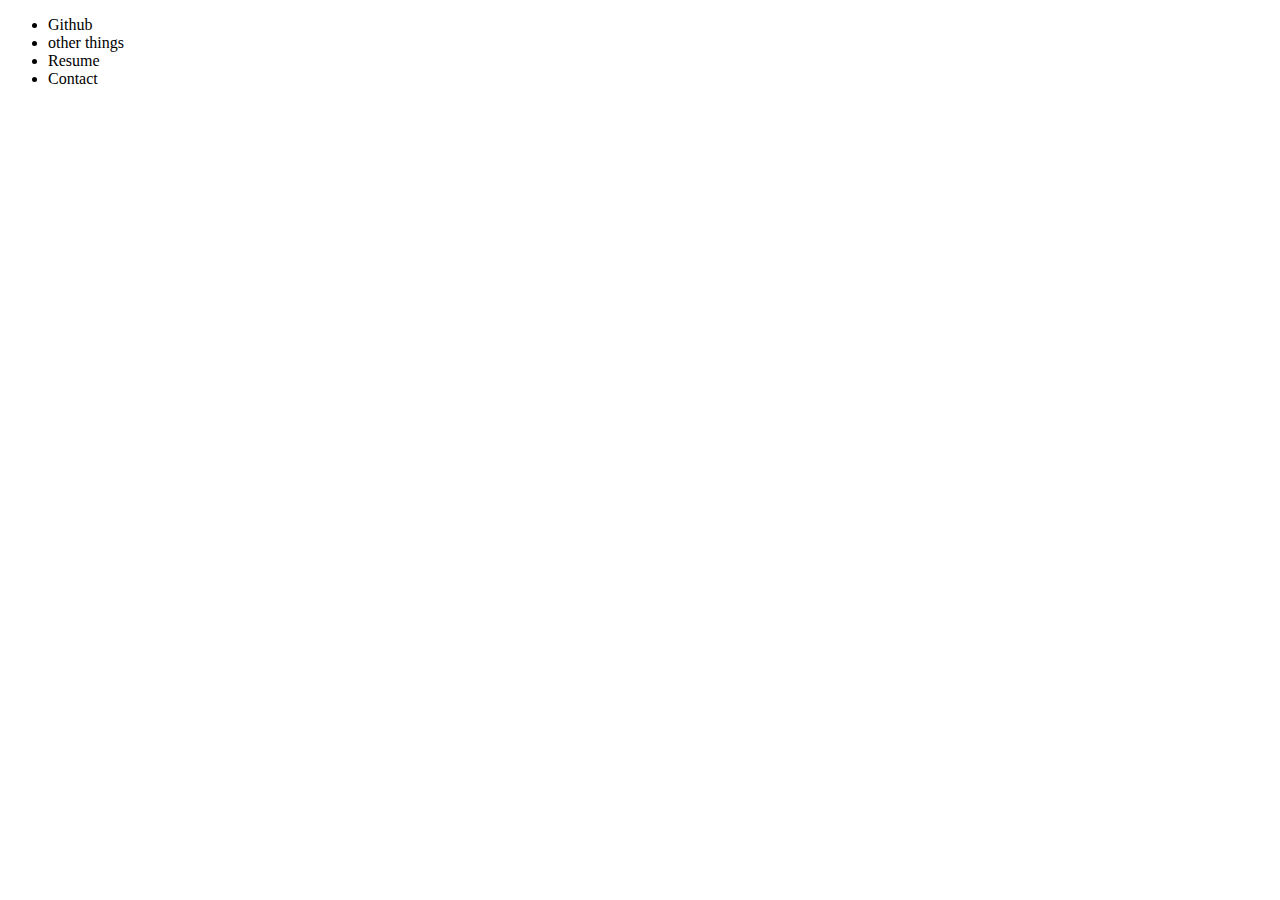
==== index.html @ 14d6d897 "initial skeleton and fontcalls" ====
<!DOCTYPE html>
<html lang="en">
<head>
    <meta charset="UTF-8">
    <meta name="viewport" content="width=device-width, initial-scale=1.0">
    <title>Portfolio</title>
</head>
<body>
    <aside>
        <!--collapse into logo-->
        <i class="ikkons"></i>
        <div class="ktoggle">
            <ul>
                <li>Github</li>
                <li>other things</li>
                <li>Resume</li>
                <li>Contact</li>
            </ul>
        </div>
    </aside>
    <main>
        <div class="hero"></div>
        <div class="scrollgrabs">
            <figure class="projects"></figure>
            <figure class="projects"></figure>
            <figure class="projects"></figure>
            <figure class="projects"></figure>
            <figure class="projects"></figure>
            <figure class="projects"></figure>          
        </div>
    </main>
    <footer>
        <!--set up some columns of info here. once there's some info to be had.-->
    </footer>
</body>
</html>
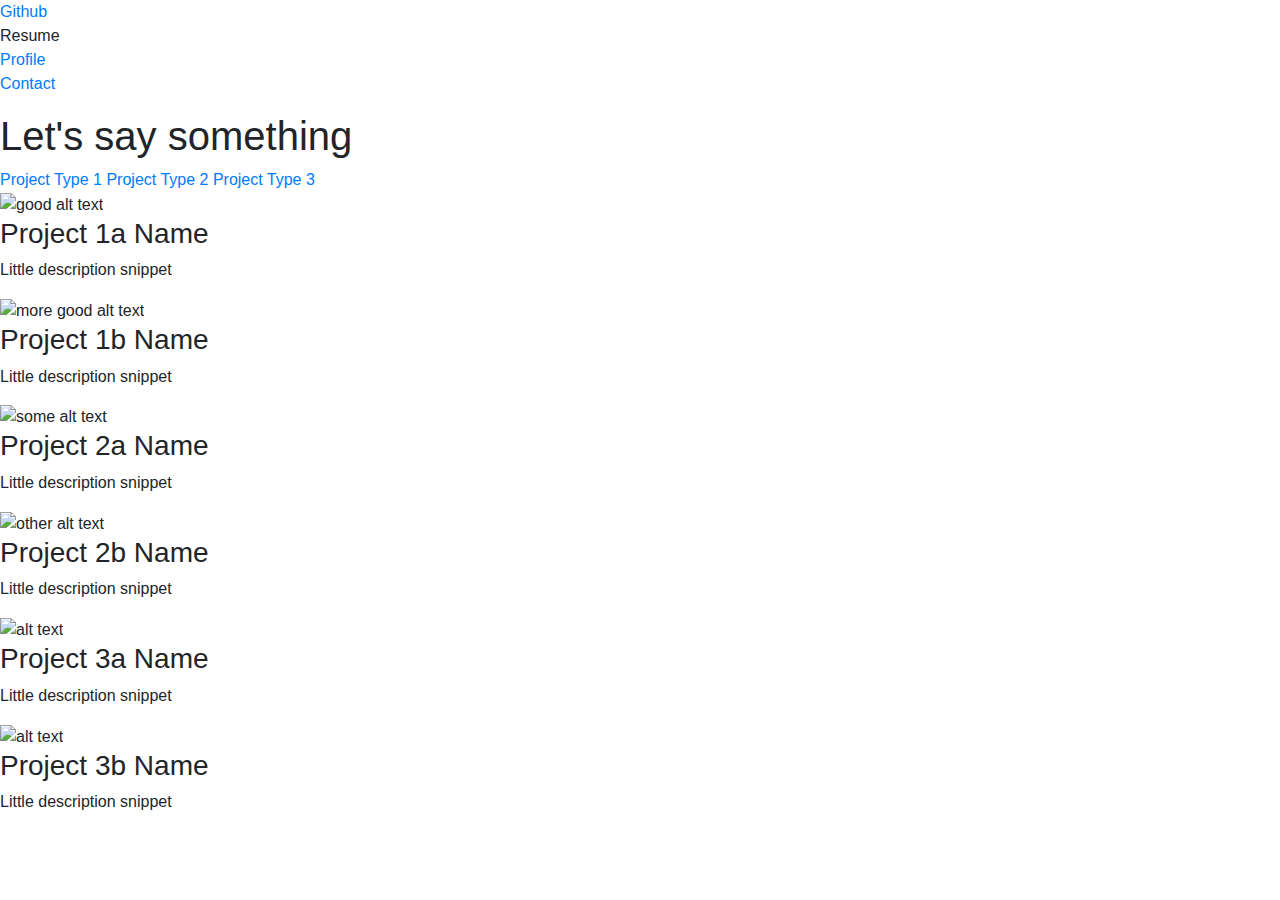
==== commit de03646c: "initial layout pre-bootstrap" ====
--- a/index.html
+++ b/index.html
@@ -1,36 +1,95 @@
 <!DOCTYPE html>
 <html lang="en">
 <head>
-    <meta charset="UTF-8">
-    <meta name="viewport" content="width=device-width, initial-scale=1.0">
-    <title>Portfolio</title>
+     <!--this is the bootstrap css file-->
+     <link rel="stylesheet" href="https://stackpath.bootstrapcdn.com/bootstrap/4.4.1/css/bootstrap.min.css" integrity="sha384-Vkoo8x4CGsO3+Hhxv8T/Q5PaXtkKtu6ug5TOeNV6gBiFeWPGFN9MuhOf23Q9Ifjh" crossorigin="anonymous">
+     <meta charset="UTF-8">
+     <!--this makes it responsive, don't skip it-->
+     <meta name="viewport" content="width=device-width, initial-scale=1.0" shrink-to-fit="no">
+     <link rel="stylesheet" type="text/css" href="./style.css">
+    <title>Portfolio, with Bootstrap</title>
 </head>
 <body>
     <aside>
         <!--collapse into logo-->
         <i class="ikkons"></i>
-        <div class="ktoggle">
+        <nav class="ktoggle">
             <ul>
-                <li>Github</li>
-                <li>other things</li>
-                <li>Resume</li>
-                <li>Contact</li>
+                <!--thought. Maybe make this icons that flip to text on hover state??-->
+                <li><a href="./github.html">Github</a></li>
+                <li<a href="./resume.html">Resume</a></li>
+                <li><a href="./profile.html">Profile</a></li>
+                <li><a href="./contact.html">Contact</a></li>
             </ul>
-        </div>
+        </nav>
     </aside>
     <main>
-        <div class="hero"></div>
+        <div class="hero">
+            <h1>Let's say something</h1>
+            <!--use a bg img and a border with collapse for the next-->
+            <nav class="projnavcol">
+                <a href="#proj1">Project Type 1</a>
+                <a href="#proj2">Project Type 2</a>
+                <a href="#proj3">Project Type 3</a>
+            </nav>
+        </div>
         <div class="scrollgrabs">
-            <figure class="projects"></figure>
-            <figure class="projects"></figure>
-            <figure class="projects"></figure>
-            <figure class="projects"></figure>
-            <figure class="projects"></figure>
-            <figure class="projects"></figure>          
+            <div id="proj1">
+                <figure class="projects">
+                    <img id="p1ai" src="#" alt="good alt text">
+                    <figcaption>
+                        <h3>Project 1a Name</h3>
+                        <p>Little description snippet</p>
+                    </figcaption>
+                </figure>
+                <figure class="projects">
+                    <img id="p1bi" src="#" alt="more good alt text">
+                    <figcaption>
+                        <h3>Project 1b Name</h3>
+                        <p>Little description snippet</p>
+                    </figcaption>
+                </figure>
+            </div>
+            <div id="proj2">
+                <figure class="projects">
+                    <img id="p2ai" src="#" alt="some alt text">
+                    <figcaption>
+                        <h3>Project 2a Name</h3>
+                        <p>Little description snippet</p>
+                    </figcaption>
+                </figure>
+                <figure class="projects">
+                    <img id="p2bi" src="#" alt="other alt text">
+                    <figcaption>
+                        <h3>Project 2b Name</h3>
+                        <p>Little description snippet</p>
+                    </figcaption>
+                </figure>
+            </div>
+            <div id="proj3">
+                <figure class="projects">
+                    <img id="p3ai" src="#" alt="alt text">
+                    <figcaption>
+                        <h3>Project 3a Name</h3>
+                        <p>Little description snippet</p>
+                    </figcaption>
+                </figure>
+                <figure class="projects">
+                    <img id="p3bi" src="#" alt="alt text">
+                    <figcaption>
+                        <h3>Project 3b Name</h3>
+                        <p>Little description snippet</p>
+                    </figcaption>
+                </figure>          
+            </div>
         </div>
     </main>
     <footer>
         <!--set up some columns of info here. once there's some info to be had.-->
     </footer>
+     <!--bootstrap java, push it to bottom//the ORDER is important,don't change it-->
+     <script src="https://code.jquery.com/jquery-3.4.1.slim.min.js" integrity="sha384-J6qa4849blE2+poT4WnyKhv5vZF5SrPo0iEjwBvKU7imGFAV0wwj1yYfoRSJoZ+n" crossorigin="anonymous"></script>
+     <script src="https://cdn.jsdelivr.net/npm/popper.js@1.16.0/dist/umd/popper.min.js" integrity="sha384-Q6E9RHvbIyZFJoft+2mJbHaEWldlvI9IOYy5n3zV9zzTtmI3UksdQRVvoxMfooAo" crossorigin="anonymous"></script>
+     <script src="https://stackpath.bootstrapcdn.com/bootstrap/4.4.1/js/bootstrap.min.js" integrity="sha384-wfSDF2E50Y2D1uUdj0O3uMBJnjuUD4Ih7YwaYd1iqfktj0Uod8GCExl3Og8ifwB6" crossorigin="anonymous"></script>
 </body>
 </html>--- a/style.css
+++ b/style.css
@@ -0,0 +1,105 @@
+@font-face {
+    font-family: 'Cardo';
+    font-style: italic;
+    font-weight: 400;
+    src: local('Cardo Italic'), local('Cardo-Italic'), url(https://fonts.gstatic.com/s/cardo/v11/wlpxgwjKBV1pqhv97IMx3A.woff2) format('woff2');
+    unicode-range: U+0000-00FF, U+0131, U+0152-0153, U+02BB-02BC, U+02C6, U+02DA, U+02DC, U+2000-206F, U+2074, U+20AC, U+2122, U+2191, U+2193, U+2212, U+2215, U+FEFF, U+FFFD;
+}
+@font-face {
+    font-family: 'Cardo';
+    font-style: normal;
+    font-weight: 400;
+    src: local('Cardo'), local('Cardo-Regular'), url(https://fonts.gstatic.com/s/cardo/v11/wlp_gwjKBV1pqhv43IE.woff2) format('woff2');
+    unicode-range: U+0000-00FF, U+0131, U+0152-0153, U+02BB-02BC, U+02C6, U+02DA, U+02DC, U+2000-206F, U+2074, U+20AC, U+2122, U+2191, U+2193, U+2212, U+2215, U+FEFF, U+FFFD;
+}
+@font-face {
+    font-family: 'Cardo';
+    font-style: normal;
+    font-weight: 700;
+    src: local('Cardo Bold'), local('Cardo-Bold'), url(https://fonts.gstatic.com/s/cardo/v11/wlpygwjKBV1pqhND-ZQW-WM.woff2) format('woff2');
+    unicode-range: U+0000-00FF, U+0131, U+0152-0153, U+02BB-02BC, U+02C6, U+02DA, U+02DC, U+2000-206F, U+2074, U+20AC, U+2122, U+2191, U+2193, U+2212, U+2215, U+FEFF, U+FFFD;
+}
+@font-face {
+    font-family: 'Josefin Sans';
+    font-style: italic;
+    font-weight: 100;
+    src: local('Josefin Sans Thin Italic'), local('JosefinSans-ThinItalic'), url(https://fonts.gstatic.com/s/josefinsans/v14/Qw3GZQNVED7rKGKxtqIqX5EUCEQZbHoEjw.woff2) format('woff2');
+    unicode-range: U+0000-00FF, U+0131, U+0152-0153, U+02BB-02BC, U+02C6, U+02DA, U+02DC, U+2000-206F, U+2074, U+20AC, U+2122, U+2191, U+2193, U+2212, U+2215, U+FEFF, U+FFFD;
+}
+@font-face {
+    font-family: 'Josefin Sans';
+    font-style: italic;
+    font-weight: 300;
+    src: local('Josefin Sans Light Italic'), local('JosefinSans-LightItalic'), url(https://fonts.gstatic.com/s/josefinsans/v14/Qw3HZQNVED7rKGKxtqIqX5EUCETRfm0jqp4.woff2) format('woff2');
+    unicode-range: U+0000-00FF, U+0131, U+0152-0153, U+02BB-02BC, U+02C6, U+02DA, U+02DC, U+2000-206F, U+2074, U+20AC, U+2122, U+2191, U+2193, U+2212, U+2215, U+FEFF, U+FFFD;
+}
+/* latin */
+@font-face {
+    font-family: 'Josefin Sans';
+    font-style: italic;
+    font-weight: 400;
+    src: local('Josefin Sans Italic'), local('JosefinSans-Italic'), url(https://fonts.gstatic.com/s/josefinsans/v14/Qw3EZQNVED7rKGKxtqIqX5EUCEx6XHg.woff2) format('woff2');
+    unicode-range: U+0000-00FF, U+0131, U+0152-0153, U+02BB-02BC, U+02C6, U+02DA, U+02DC, U+2000-206F, U+2074, U+20AC, U+2122, U+2191, U+2193, U+2212, U+2215, U+FEFF, U+FFFD;
+}
+@font-face {
+  font-family: 'Josefin Sans';
+  font-style: italic;
+  font-weight: 600;
+  src: local('Josefin Sans SemiBold Italic'), local('JosefinSans-SemiBoldItalic'), url(https://fonts.gstatic.com/s/josefinsans/v14/Qw3HZQNVED7rKGKxtqIqX5EUCESleG0jqp4.woff2) format('woff2');
+  unicode-range: U+0000-00FF, U+0131, U+0152-0153, U+02BB-02BC, U+02C6, U+02DA, U+02DC, U+2000-206F, U+2074, U+20AC, U+2122, U+2191, U+2193, U+2212, U+2215, U+FEFF, U+FFFD;
+}
+@font-face {
+    font-family: 'Josefin Sans';
+    font-style: italic;
+    font-weight: 700;
+    src: local('Josefin Sans Bold Italic'), local('JosefinSans-BoldItalic'), url(https://fonts.gstatic.com/s/josefinsans/v14/Qw3HZQNVED7rKGKxtqIqX5EUCETBeW0jqp4.woff2) format('woff2');
+    unicode-range: U+0000-00FF, U+0131, U+0152-0153, U+02BB-02BC, U+02C6, U+02DA, U+02DC, U+2000-206F, U+2074, U+20AC, U+2122, U+2191, U+2193, U+2212, U+2215, U+FEFF, U+FFFD;
+}
+@font-face {
+    font-family: 'Josefin Sans';
+    font-style: normal;
+    font-weight: 100;
+    src: local('Josefin Sans Thin'), local('JosefinSans-Thin'), url(https://fonts.gstatic.com/s/josefinsans/v14/Qw3EZQNVED7rKGKxtqIqX5Ecbkx6XHg.woff2) format('woff2');
+    unicode-range: U+0000-00FF, U+0131, U+0152-0153, U+02BB-02BC, U+02C6, U+02DA, U+02DC, U+2000-206F, U+2074, U+20AC, U+2122, U+2191, U+2193, U+2212, U+2215, U+FEFF, U+FFFD;
+}
+@font-face {
+    font-family: 'Josefin Sans';
+    font-style: normal;
+    font-weight: 300;
+    src: local('Josefin Sans Light'), local('JosefinSans-Light'), url(https://fonts.gstatic.com/s/josefinsans/v14/Qw3FZQNVED7rKGKxtqIqX5Ecpl5te10h.woff2) format('woff2');
+    unicode-range: U+0000-00FF, U+0131, U+0152-0153, U+02BB-02BC, U+02C6, U+02DA, U+02DC, U+2000-206F, U+2074, U+20AC, U+2122, U+2191, U+2193, U+2212, U+2215, U+FEFF, U+FFFD;
+}
+@font-face {
+    font-family: 'Josefin Sans';
+    font-style: normal;
+    font-weight: 400;
+    src: local('Josefin Sans Regular'), local('JosefinSans-Regular'), url(https://fonts.gstatic.com/s/josefinsans/v14/Qw3aZQNVED7rKGKxtqIqX5EUDXx4.woff2) format('woff2');
+    unicode-range: U+0000-00FF, U+0131, U+0152-0153, U+02BB-02BC, U+02C6, U+02DA, U+02DC, U+2000-206F, U+2074, U+20AC, U+2122, U+2191, U+2193, U+2212, U+2215, U+FEFF, U+FFFD;
+}
+@font-face {
+    font-family: 'Josefin Sans';
+    font-style: normal;
+    font-weight: 600;
+    src: local('Josefin Sans SemiBold'), local('JosefinSans-SemiBold'), url(https://fonts.gstatic.com/s/josefinsans/v14/Qw3FZQNVED7rKGKxtqIqX5Ec0lhte10h.woff2) format('woff2');
+    unicode-range: U+0000-00FF, U+0131, U+0152-0153, U+02BB-02BC, U+02C6, U+02DA, U+02DC, U+2000-206F, U+2074, U+20AC, U+2122, U+2191, U+2193, U+2212, U+2215, U+FEFF, U+FFFD;
+}
+@font-face {
+    font-family: 'Josefin Sans';
+    font-style: normal;
+    font-weight: 700;
+    src: local('Josefin Sans Bold'), local('JosefinSans-Bold'), url(https://fonts.gstatic.com/s/josefinsans/v14/Qw3FZQNVED7rKGKxtqIqX5Ectllte10h.woff2) format('woff2');
+    unicode-range: U+0000-00FF, U+0131, U+0152-0153, U+02BB-02BC, U+02C6, U+02DA, U+02DC, U+2000-206F, U+2074, U+20AC, U+2122, U+2191, U+2193, U+2212, U+2215, U+FEFF, U+FFFD;
+}
+@font-face {
+    font-family: 'Yeseva One';
+    font-style: normal;
+    font-weight: 400;
+    src: local('Yeseva One Regular'), local('YesevaOne-Regular'), url(https://fonts.gstatic.com/s/yesevaone/v14/OpNJno4ck8vc-xYpwWWxli1VWw.woff2) format('woff2');
+    unicode-range: U+0000-00FF, U+0131, U+0152-0153, U+02BB-02BC, U+02C6, U+02DA, U+02DC, U+2000-206F, U+2074, U+20AC, U+2122, U+2191, U+2193, U+2212, U+2215, U+FEFF, U+FFFD;
+}
+/*start reset*/
+* {
+    padding: 0px;
+    margin: 0px;
+}
+/*end reset*/
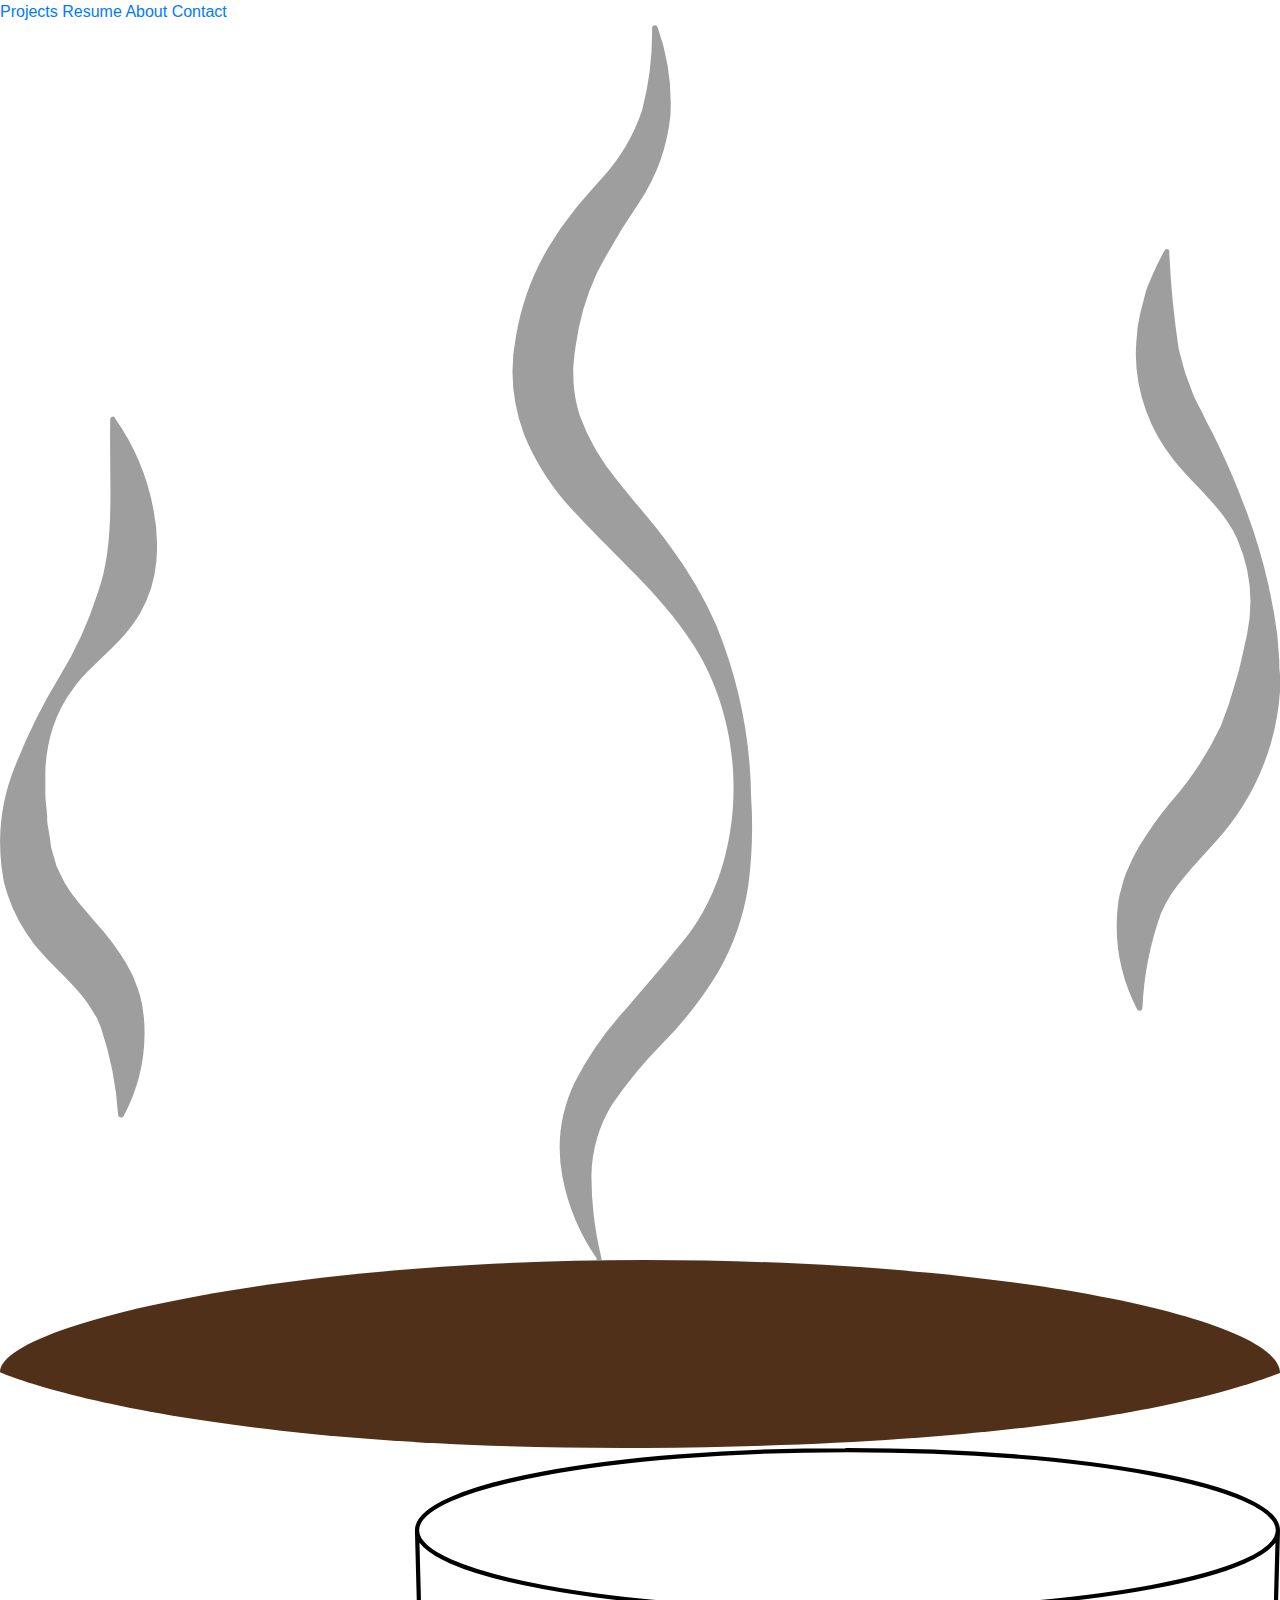
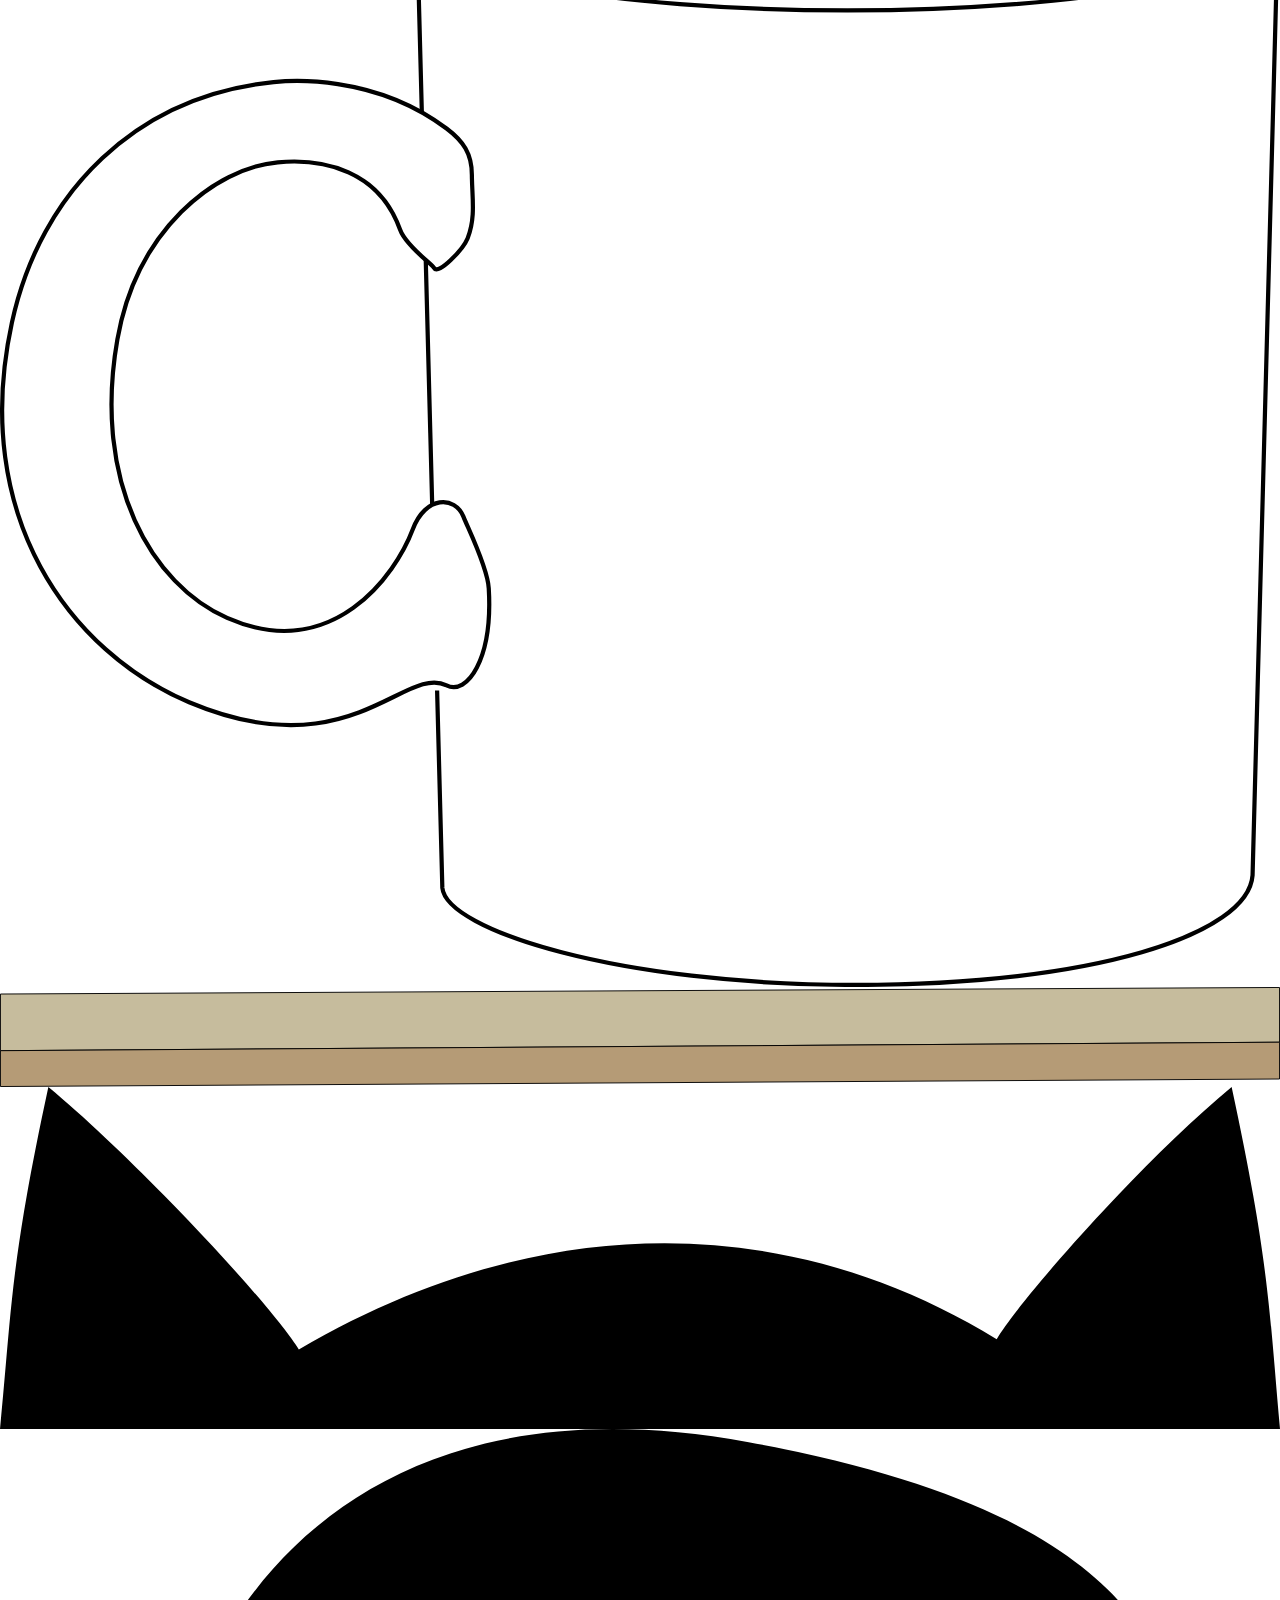
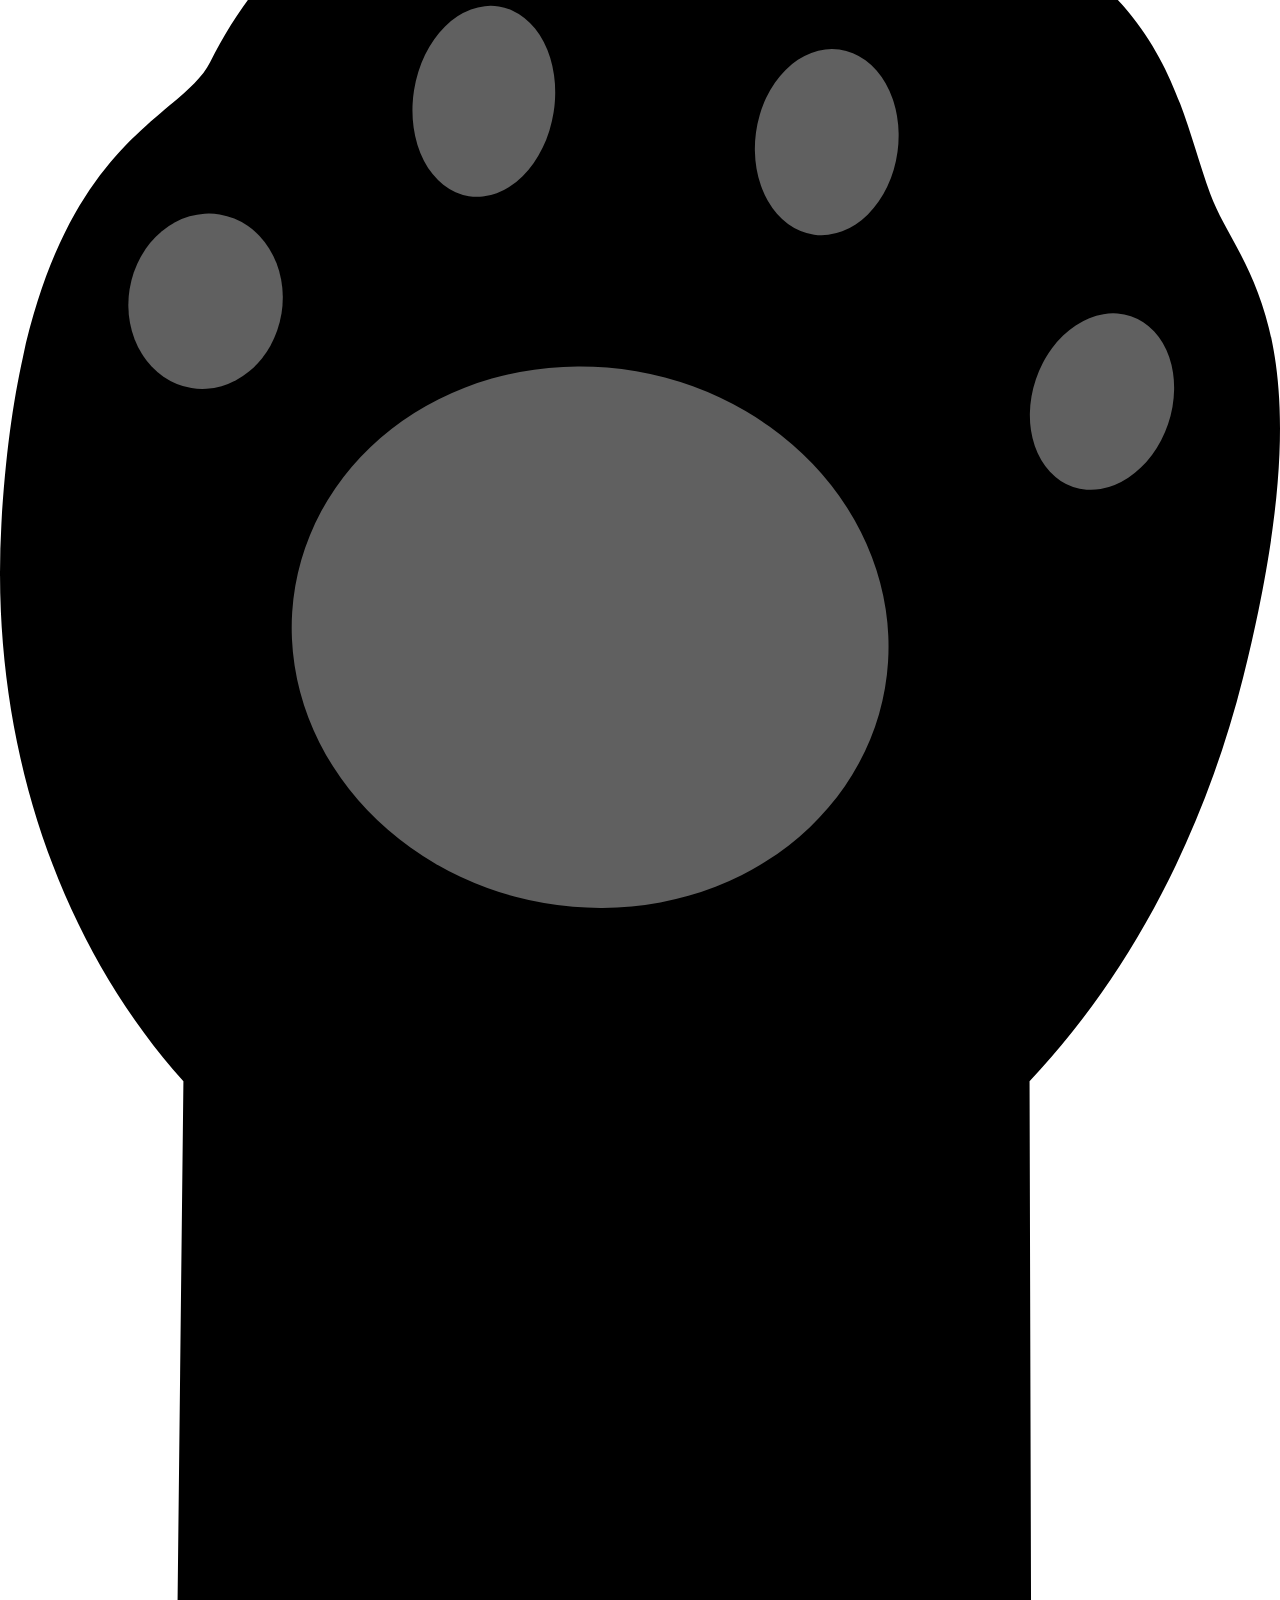
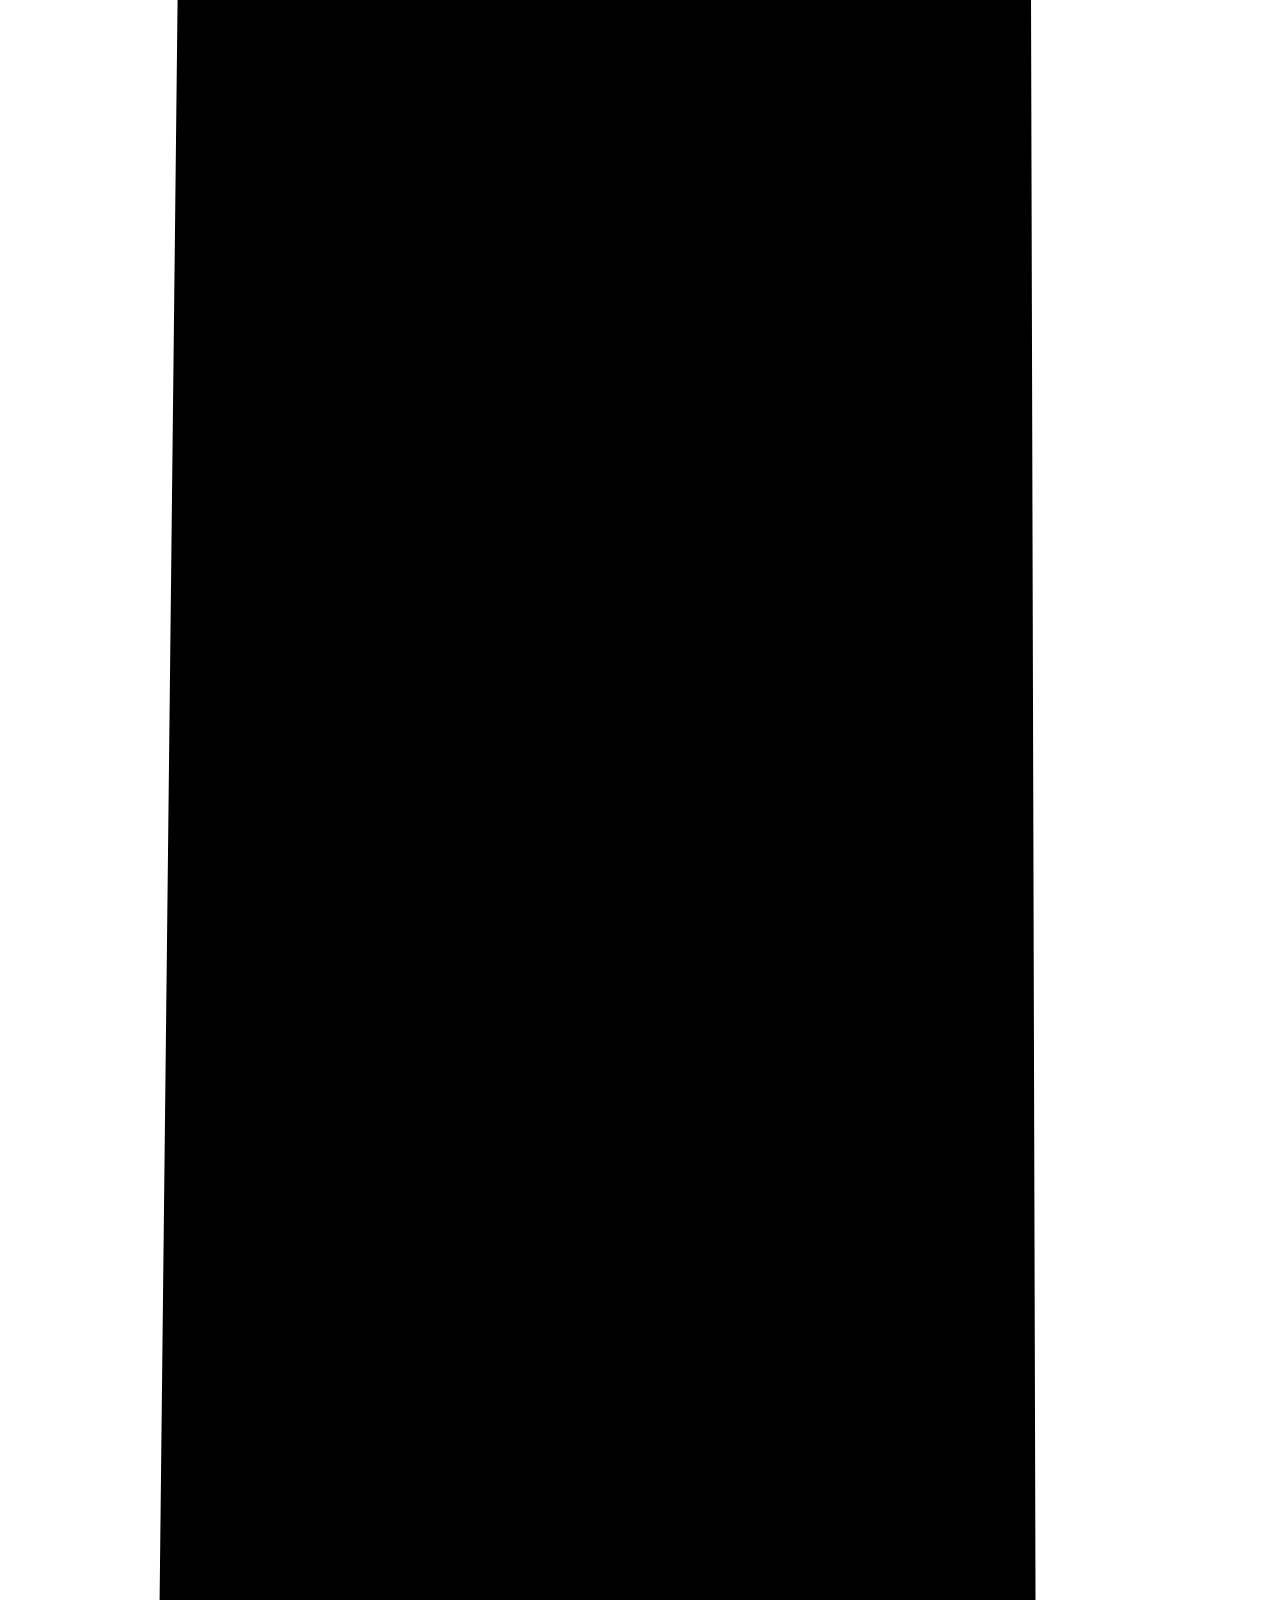
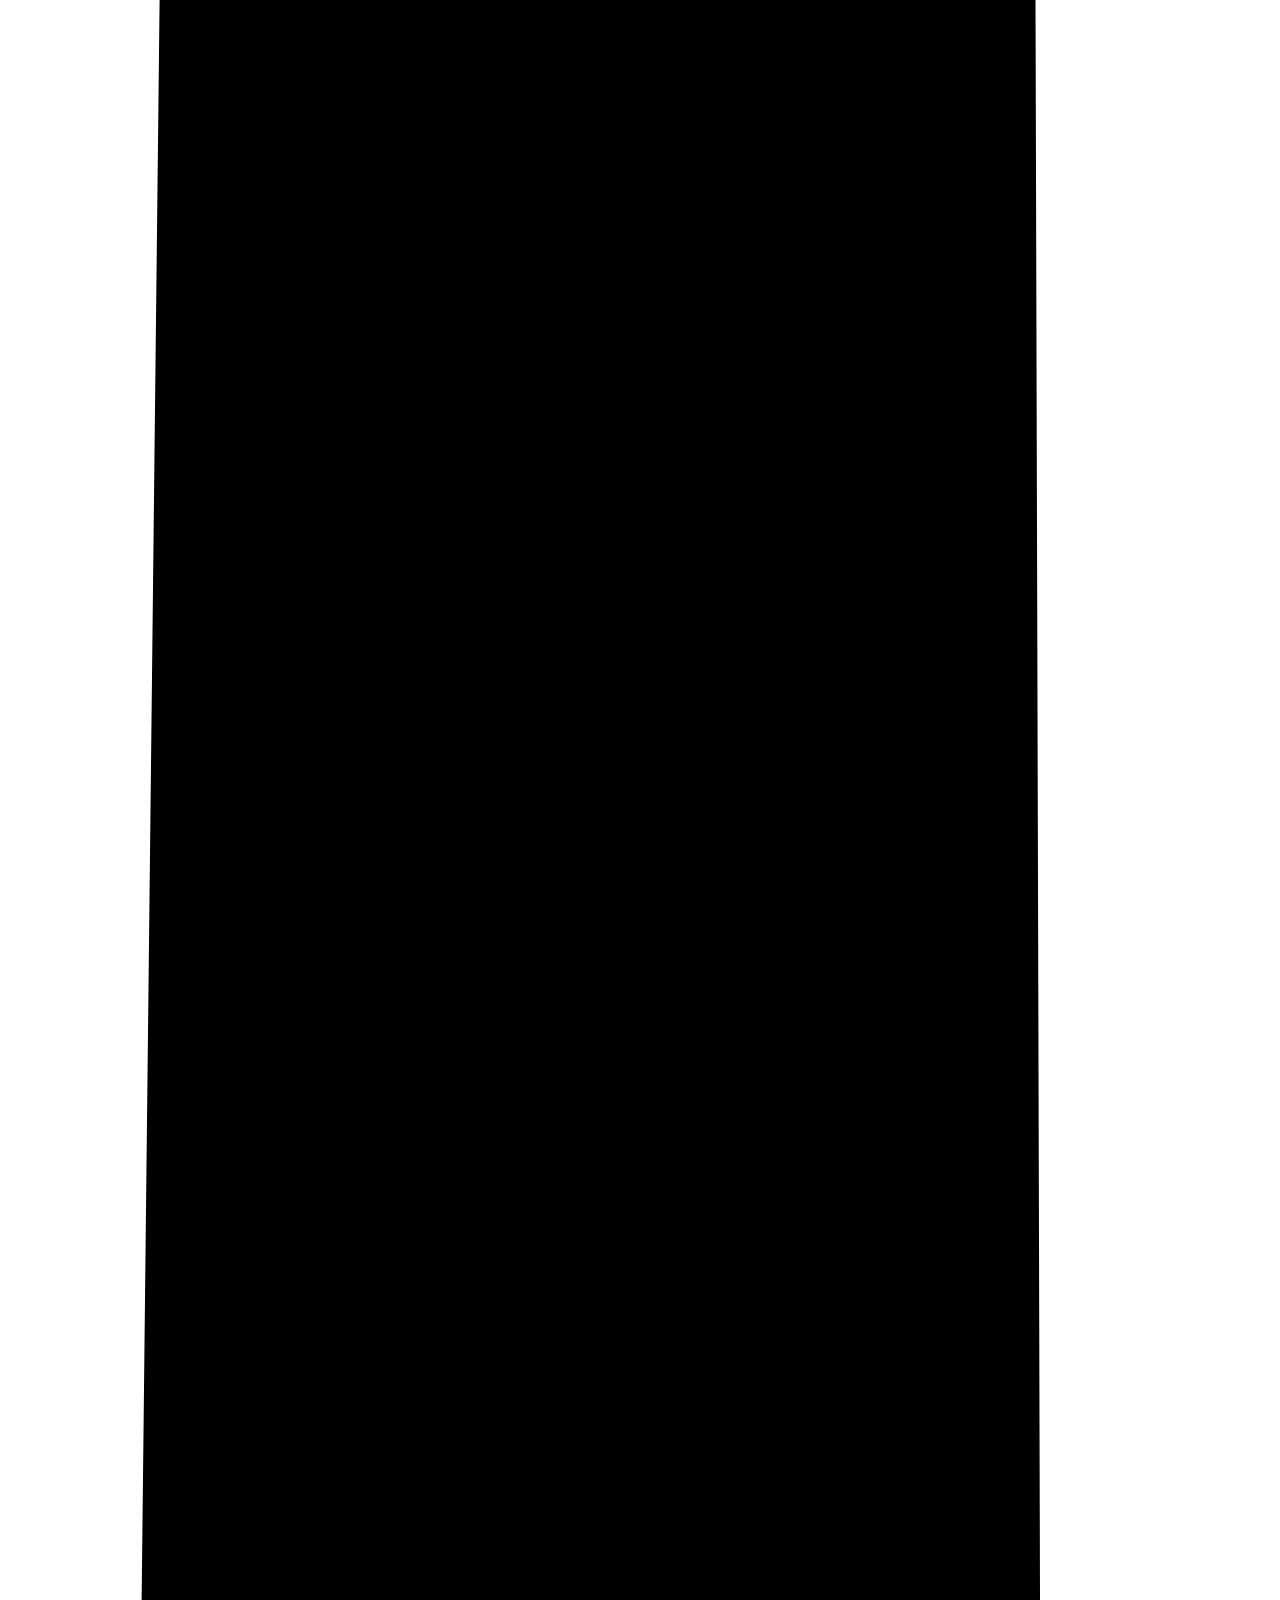
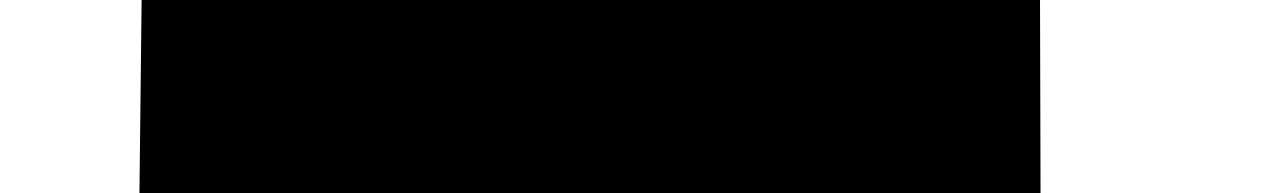
==== commit b8b5039d: "animated version initial file structure" ====
--- a/index.html
+++ b/index.html
@@ -6,87 +6,47 @@
      <meta charset="UTF-8">
      <!--this makes it responsive, don't skip it-->
      <meta name="viewport" content="width=device-width, initial-scale=1.0" shrink-to-fit="no">
-     <link rel="stylesheet" type="text/css" href="./style.css">
-    <title>Portfolio, with Bootstrap</title>
+     <link rel="stylesheet" type="text/css" href="./indexStyle.css">
+     <script src="./indexScript.js" defer></script>
+    <title>krog Portfolio</title>
 </head>
 <body>
-    <aside>
-        <!--collapse into logo-->
-        <i class="ikkons"></i>
-        <nav class="ktoggle">
-            <ul>
-                <!--thought. Maybe make this icons that flip to text on hover state??-->
-                <li><a href="./github.html">Github</a></li>
-                <li<a href="./resume.html">Resume</a></li>
-                <li><a href="./profile.html">Profile</a></li>
-                <li><a href="./contact.html">Contact</a></li>
-            </ul>
-        </nav>
-    </aside>
+    <nav id="ghostNav">
+        <a href="./projects.html">Projects</a>
+        <a href="./resume.html">Resume</a><!--get an accent aigu-->
+        <a href="./about.html">About</a>
+        <a href="./contact.html">Contact</a>
+    </nav>
     <main>
-        <div class="hero">
-            <h1>Let's say something</h1>
-            <!--use a bg img and a border with collapse for the next-->
-            <nav class="projnavcol">
-                <a href="#proj1">Project Type 1</a>
-                <a href="#proj2">Project Type 2</a>
-                <a href="#proj3">Project Type 3</a>
-            </nav>
+        <!--may not need these divs; testing out a new animation software-->
+        <div id="steam">
+            <img id="steamPic" src="./indexart/steam.svg" alt="steam waves">
         </div>
-        <div class="scrollgrabs">
-            <div id="proj1">
-                <figure class="projects">
-                    <img id="p1ai" src="#" alt="good alt text">
-                    <figcaption>
-                        <h3>Project 1a Name</h3>
-                        <p>Little description snippet</p>
-                    </figcaption>
-                </figure>
-                <figure class="projects">
-                    <img id="p1bi" src="#" alt="more good alt text">
-                    <figcaption>
-                        <h3>Project 1b Name</h3>
-                        <p>Little description snippet</p>
-                    </figcaption>
-                </figure>
-            </div>
-            <div id="proj2">
-                <figure class="projects">
-                    <img id="p2ai" src="#" alt="some alt text">
-                    <figcaption>
-                        <h3>Project 2a Name</h3>
-                        <p>Little description snippet</p>
-                    </figcaption>
-                </figure>
-                <figure class="projects">
-                    <img id="p2bi" src="#" alt="other alt text">
-                    <figcaption>
-                        <h3>Project 2b Name</h3>
-                        <p>Little description snippet</p>
-                    </figcaption>
-                </figure>
-            </div>
-            <div id="proj3">
-                <figure class="projects">
-                    <img id="p3ai" src="#" alt="alt text">
-                    <figcaption>
-                        <h3>Project 3a Name</h3>
-                        <p>Little description snippet</p>
-                    </figcaption>
-                </figure>
-                <figure class="projects">
-                    <img id="p3bi" src="#" alt="alt text">
-                    <figcaption>
-                        <h3>Project 3b Name</h3>
-                        <p>Little description snippet</p>
-                    </figcaption>
-                </figure>          
-            </div>
+        <div id="coffee">
+            <img id="coffeePic" src="./indexart/coffee.svg" alt="coffee">
+        </div>
+        <div id="mug">
+            <img id="mugPic" src="./indexart/mug.svg" alt="white mug">
+        </div>
+        <div id="mugUp">
+
+        </div>
+        <div id="mugOver">
+
+        </div>
+        <div id="coffeeSpill">
+
+        </div>
+        <div id="table">
+            <img id="tablePic" src="./indexart/tabletop.svg" alt="light brown tabletop">
+        </div>
+        <div id="catEars">
+            <img id="catEarsPic" src="./indexart/cathead.svg" alt="black cat ears">
+        </div>
+        <div id="catPaw">
+            <img id="catPawPic" src="./indexart/catpaw.svg" alt="black cat paw">
         </div>
     </main>
-    <footer>
-        <!--set up some columns of info here. once there's some info to be had.-->
-    </footer>
      <!--bootstrap java, push it to bottom//the ORDER is important,don't change it-->
      <script src="https://code.jquery.com/jquery-3.4.1.slim.min.js" integrity="sha384-J6qa4849blE2+poT4WnyKhv5vZF5SrPo0iEjwBvKU7imGFAV0wwj1yYfoRSJoZ+n" crossorigin="anonymous"></script>
      <script src="https://cdn.jsdelivr.net/npm/popper.js@1.16.0/dist/umd/popper.min.js" integrity="sha384-Q6E9RHvbIyZFJoft+2mJbHaEWldlvI9IOYy5n3zV9zzTtmI3UksdQRVvoxMfooAo" crossorigin="anonymous"></script>
--- a/indexStyle.css
+++ b/indexStyle.css
@@ -0,0 +1,105 @@
+@font-face {
+    font-family: 'Cardo';
+    font-style: italic;
+    font-weight: 400;
+    src: local('Cardo Italic'), local('Cardo-Italic'), url(https://fonts.gstatic.com/s/cardo/v11/wlpxgwjKBV1pqhv97IMx3A.woff2) format('woff2');
+    unicode-range: U+0000-00FF, U+0131, U+0152-0153, U+02BB-02BC, U+02C6, U+02DA, U+02DC, U+2000-206F, U+2074, U+20AC, U+2122, U+2191, U+2193, U+2212, U+2215, U+FEFF, U+FFFD;
+}
+@font-face {
+    font-family: 'Cardo';
+    font-style: normal;
+    font-weight: 400;
+    src: local('Cardo'), local('Cardo-Regular'), url(https://fonts.gstatic.com/s/cardo/v11/wlp_gwjKBV1pqhv43IE.woff2) format('woff2');
+    unicode-range: U+0000-00FF, U+0131, U+0152-0153, U+02BB-02BC, U+02C6, U+02DA, U+02DC, U+2000-206F, U+2074, U+20AC, U+2122, U+2191, U+2193, U+2212, U+2215, U+FEFF, U+FFFD;
+}
+@font-face {
+    font-family: 'Cardo';
+    font-style: normal;
+    font-weight: 700;
+    src: local('Cardo Bold'), local('Cardo-Bold'), url(https://fonts.gstatic.com/s/cardo/v11/wlpygwjKBV1pqhND-ZQW-WM.woff2) format('woff2');
+    unicode-range: U+0000-00FF, U+0131, U+0152-0153, U+02BB-02BC, U+02C6, U+02DA, U+02DC, U+2000-206F, U+2074, U+20AC, U+2122, U+2191, U+2193, U+2212, U+2215, U+FEFF, U+FFFD;
+}
+@font-face {
+    font-family: 'Josefin Sans';
+    font-style: italic;
+    font-weight: 100;
+    src: local('Josefin Sans Thin Italic'), local('JosefinSans-ThinItalic'), url(https://fonts.gstatic.com/s/josefinsans/v14/Qw3GZQNVED7rKGKxtqIqX5EUCEQZbHoEjw.woff2) format('woff2');
+    unicode-range: U+0000-00FF, U+0131, U+0152-0153, U+02BB-02BC, U+02C6, U+02DA, U+02DC, U+2000-206F, U+2074, U+20AC, U+2122, U+2191, U+2193, U+2212, U+2215, U+FEFF, U+FFFD;
+}
+@font-face {
+    font-family: 'Josefin Sans';
+    font-style: italic;
+    font-weight: 300;
+    src: local('Josefin Sans Light Italic'), local('JosefinSans-LightItalic'), url(https://fonts.gstatic.com/s/josefinsans/v14/Qw3HZQNVED7rKGKxtqIqX5EUCETRfm0jqp4.woff2) format('woff2');
+    unicode-range: U+0000-00FF, U+0131, U+0152-0153, U+02BB-02BC, U+02C6, U+02DA, U+02DC, U+2000-206F, U+2074, U+20AC, U+2122, U+2191, U+2193, U+2212, U+2215, U+FEFF, U+FFFD;
+}
+/* latin */
+@font-face {
+    font-family: 'Josefin Sans';
+    font-style: italic;
+    font-weight: 400;
+    src: local('Josefin Sans Italic'), local('JosefinSans-Italic'), url(https://fonts.gstatic.com/s/josefinsans/v14/Qw3EZQNVED7rKGKxtqIqX5EUCEx6XHg.woff2) format('woff2');
+    unicode-range: U+0000-00FF, U+0131, U+0152-0153, U+02BB-02BC, U+02C6, U+02DA, U+02DC, U+2000-206F, U+2074, U+20AC, U+2122, U+2191, U+2193, U+2212, U+2215, U+FEFF, U+FFFD;
+}
+@font-face {
+  font-family: 'Josefin Sans';
+  font-style: italic;
+  font-weight: 600;
+  src: local('Josefin Sans SemiBold Italic'), local('JosefinSans-SemiBoldItalic'), url(https://fonts.gstatic.com/s/josefinsans/v14/Qw3HZQNVED7rKGKxtqIqX5EUCESleG0jqp4.woff2) format('woff2');
+  unicode-range: U+0000-00FF, U+0131, U+0152-0153, U+02BB-02BC, U+02C6, U+02DA, U+02DC, U+2000-206F, U+2074, U+20AC, U+2122, U+2191, U+2193, U+2212, U+2215, U+FEFF, U+FFFD;
+}
+@font-face {
+    font-family: 'Josefin Sans';
+    font-style: italic;
+    font-weight: 700;
+    src: local('Josefin Sans Bold Italic'), local('JosefinSans-BoldItalic'), url(https://fonts.gstatic.com/s/josefinsans/v14/Qw3HZQNVED7rKGKxtqIqX5EUCETBeW0jqp4.woff2) format('woff2');
+    unicode-range: U+0000-00FF, U+0131, U+0152-0153, U+02BB-02BC, U+02C6, U+02DA, U+02DC, U+2000-206F, U+2074, U+20AC, U+2122, U+2191, U+2193, U+2212, U+2215, U+FEFF, U+FFFD;
+}
+@font-face {
+    font-family: 'Josefin Sans';
+    font-style: normal;
+    font-weight: 100;
+    src: local('Josefin Sans Thin'), local('JosefinSans-Thin'), url(https://fonts.gstatic.com/s/josefinsans/v14/Qw3EZQNVED7rKGKxtqIqX5Ecbkx6XHg.woff2) format('woff2');
+    unicode-range: U+0000-00FF, U+0131, U+0152-0153, U+02BB-02BC, U+02C6, U+02DA, U+02DC, U+2000-206F, U+2074, U+20AC, U+2122, U+2191, U+2193, U+2212, U+2215, U+FEFF, U+FFFD;
+}
+@font-face {
+    font-family: 'Josefin Sans';
+    font-style: normal;
+    font-weight: 300;
+    src: local('Josefin Sans Light'), local('JosefinSans-Light'), url(https://fonts.gstatic.com/s/josefinsans/v14/Qw3FZQNVED7rKGKxtqIqX5Ecpl5te10h.woff2) format('woff2');
+    unicode-range: U+0000-00FF, U+0131, U+0152-0153, U+02BB-02BC, U+02C6, U+02DA, U+02DC, U+2000-206F, U+2074, U+20AC, U+2122, U+2191, U+2193, U+2212, U+2215, U+FEFF, U+FFFD;
+}
+@font-face {
+    font-family: 'Josefin Sans';
+    font-style: normal;
+    font-weight: 400;
+    src: local('Josefin Sans Regular'), local('JosefinSans-Regular'), url(https://fonts.gstatic.com/s/josefinsans/v14/Qw3aZQNVED7rKGKxtqIqX5EUDXx4.woff2) format('woff2');
+    unicode-range: U+0000-00FF, U+0131, U+0152-0153, U+02BB-02BC, U+02C6, U+02DA, U+02DC, U+2000-206F, U+2074, U+20AC, U+2122, U+2191, U+2193, U+2212, U+2215, U+FEFF, U+FFFD;
+}
+@font-face {
+    font-family: 'Josefin Sans';
+    font-style: normal;
+    font-weight: 600;
+    src: local('Josefin Sans SemiBold'), local('JosefinSans-SemiBold'), url(https://fonts.gstatic.com/s/josefinsans/v14/Qw3FZQNVED7rKGKxtqIqX5Ec0lhte10h.woff2) format('woff2');
+    unicode-range: U+0000-00FF, U+0131, U+0152-0153, U+02BB-02BC, U+02C6, U+02DA, U+02DC, U+2000-206F, U+2074, U+20AC, U+2122, U+2191, U+2193, U+2212, U+2215, U+FEFF, U+FFFD;
+}
+@font-face {
+    font-family: 'Josefin Sans';
+    font-style: normal;
+    font-weight: 700;
+    src: local('Josefin Sans Bold'), local('JosefinSans-Bold'), url(https://fonts.gstatic.com/s/josefinsans/v14/Qw3FZQNVED7rKGKxtqIqX5Ectllte10h.woff2) format('woff2');
+    unicode-range: U+0000-00FF, U+0131, U+0152-0153, U+02BB-02BC, U+02C6, U+02DA, U+02DC, U+2000-206F, U+2074, U+20AC, U+2122, U+2191, U+2193, U+2212, U+2215, U+FEFF, U+FFFD;
+}
+@font-face {
+    font-family: 'Yeseva One';
+    font-style: normal;
+    font-weight: 400;
+    src: local('Yeseva One Regular'), local('YesevaOne-Regular'), url(https://fonts.gstatic.com/s/yesevaone/v14/OpNJno4ck8vc-xYpwWWxli1VWw.woff2) format('woff2');
+    unicode-range: U+0000-00FF, U+0131, U+0152-0153, U+02BB-02BC, U+02C6, U+02DA, U+02DC, U+2000-206F, U+2074, U+20AC, U+2122, U+2191, U+2193, U+2212, U+2215, U+FEFF, U+FFFD;
+}
+/*start reset*/
+* {
+    padding: 0px;
+    margin: 0px;
+}
+/*end reset*/
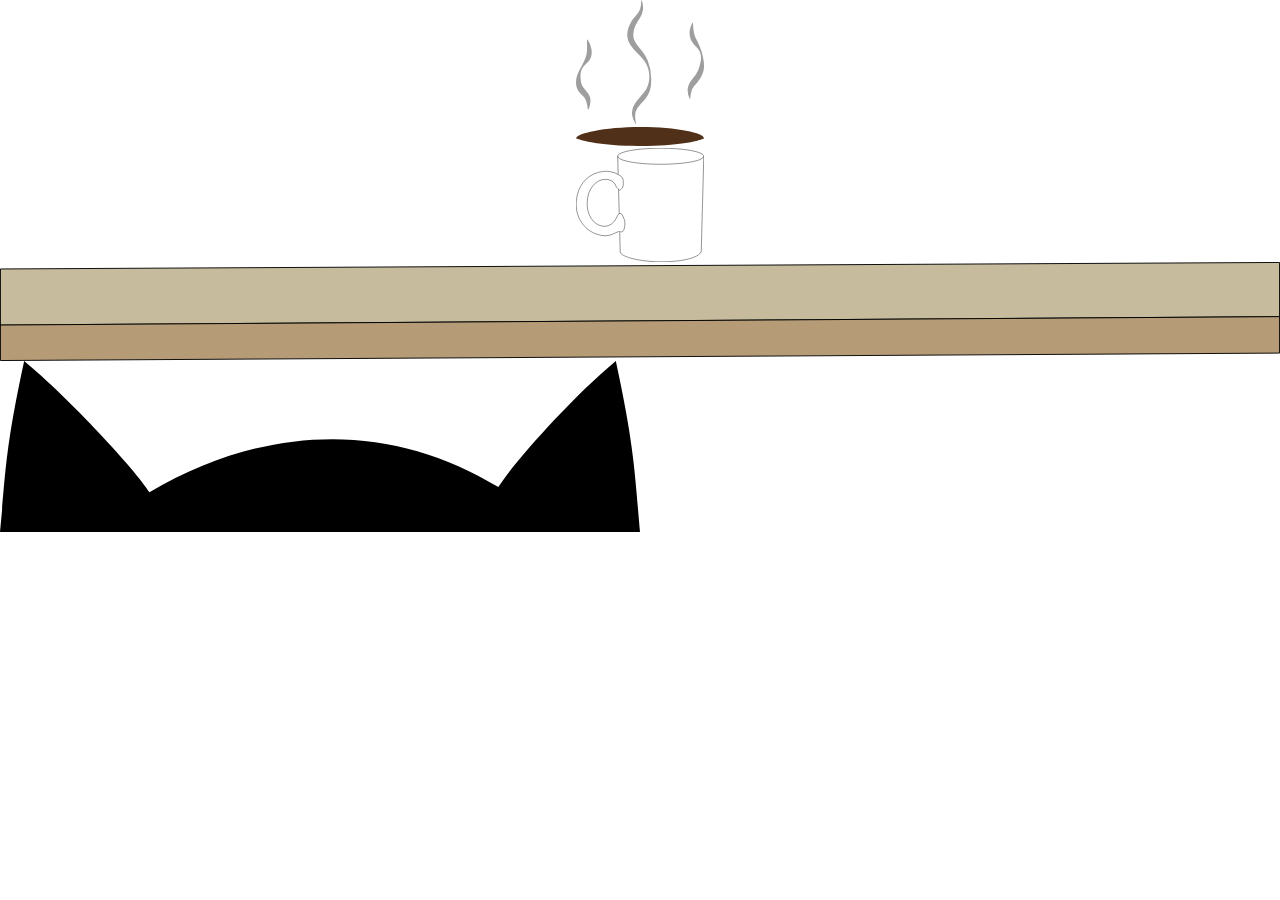
==== commit 52a86dfb: "update styling" ====
--- a/index.html
+++ b/index.html
@@ -19,32 +19,46 @@
     </nav>
     <main>
         <!--may not need these divs; testing out a new animation software-->
-        <div id="steam">
-            <img id="steamPic" src="./indexart/steam.svg" alt="steam waves">
+        <div id="foreground" class="row justify-content-center">
+            <div id="mugwrap" class="col-lg-r col-sm-8 col-12">
+                <div id="steam" class="">
+                    <img id="steamPic" src="./indexart/steam.svg" alt="steam waves">
+                </div>
+                <div id="coffee" class="">
+                    <img id="coffeePic" src="./indexart/coffee.svg" alt="coffee">
+                </div>
+                <div id="mug" class="">
+                    <img id="mugPic" src="./indexart/mug.svg" alt="white mug">
+                </div>
+                <div id="mugUp">
+
+                </div>
+                <div id="mugOver">
+
+                </div>
+                <div id="coffeeSpill">
+
+                </div>
+            </div>
         </div>
-        <div id="coffee">
-            <img id="coffeePic" src="./indexart/coffee.svg" alt="coffee">
+        <div id="midground" class="row justify-content-center">
+            <div id="tablewrap" class="col-12 align-self-center">
+                <div id="table">
+                    <img id="tablePic" src="./indexart/tabletop.svg" alt="light brown tabletop">
+                </div>
+            </div>
         </div>
-        <div id="mug">
-            <img id="mugPic" src="./indexart/mug.svg" alt="white mug">
-        </div>
-        <div id="mugUp">
-
-        </div>
-        <div id="mugOver">
-
-        </div>
-        <div id="coffeeSpill">
-
-        </div>
-        <div id="table">
-            <img id="tablePic" src="./indexart/tabletop.svg" alt="light brown tabletop">
-        </div>
-        <div id="catEars">
-            <img id="catEarsPic" src="./indexart/cathead.svg" alt="black cat ears">
-        </div>
-        <div id="catPaw">
-            <img id="catPawPic" src="./indexart/catpaw.svg" alt="black cat paw">
+        <div id="background" class="row">
+            <div id="catwrap1" class="col-lg-6 col-sm-8 col-6 align-self-end">
+                <div id="catEars">
+                    <img id="catEarsPic" src="./indexart/cathead.svg" alt="black cat ears">
+                </div>
+            </div>
+            <div id="catwrap2" class="col-lg-2 col-sm-4 col-6 align-self-end">
+                <div id="catPaw">
+                    <img id="catPawPic" src="./indexart/catpaw.svg" alt="black cat paw">
+                </div>
+            </div>
         </div>
     </main>
      <!--bootstrap java, push it to bottom//the ORDER is important,don't change it-->
--- a/indexStyle.css
+++ b/indexStyle.css
@@ -99,7 +99,23 @@
 }
 /*start reset*/
 * {
-    padding: 0px;
-    margin: 0px;
+    padding: 0px!important;
+    margin: 0px!important;
+    color: #44464a;
 }
 /*end reset*/
+/*RH nav - put back at end*/
+#ghostNav{
+    display:none;
+    text-decoration-style: none;
+}
+#catPaw{
+    display:none;
+}
+#mugwrap{
+    max-width: 10%;
+}
+#tablePic{
+    width:100vw;
+}
+
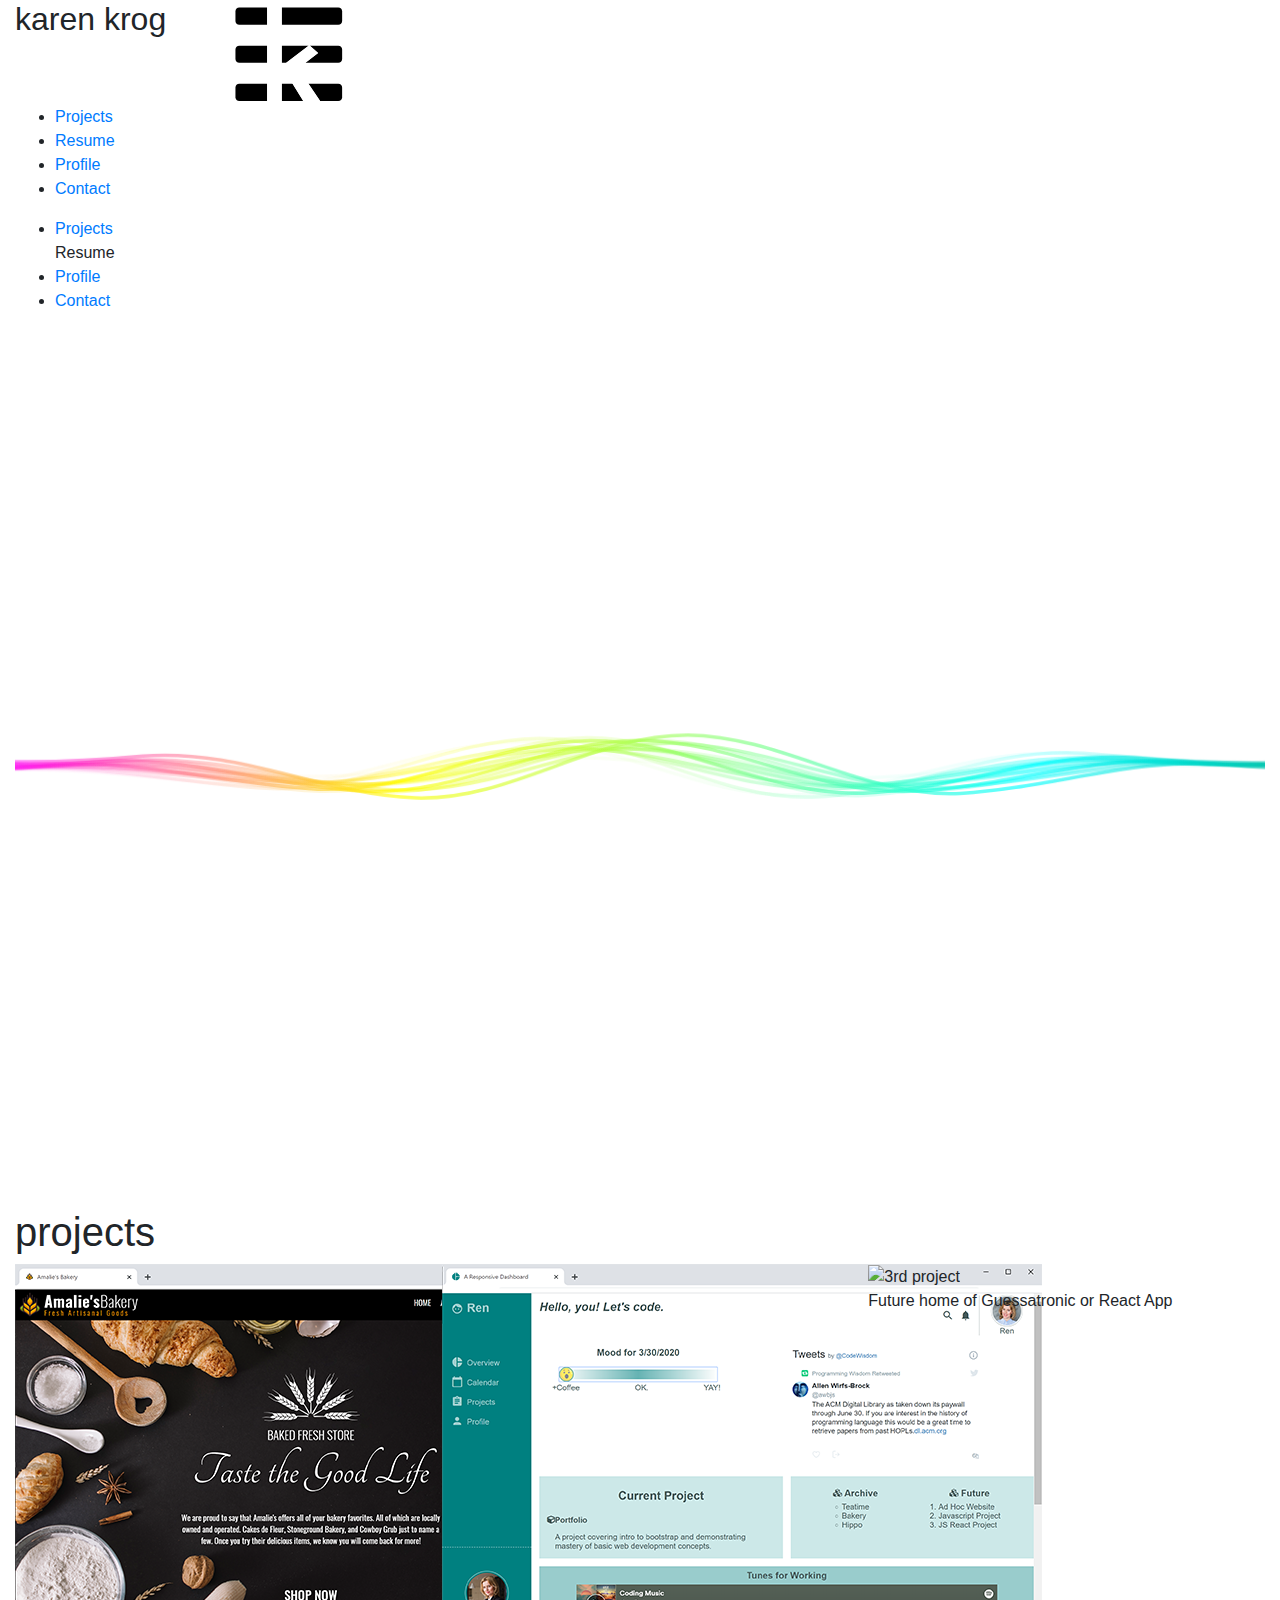
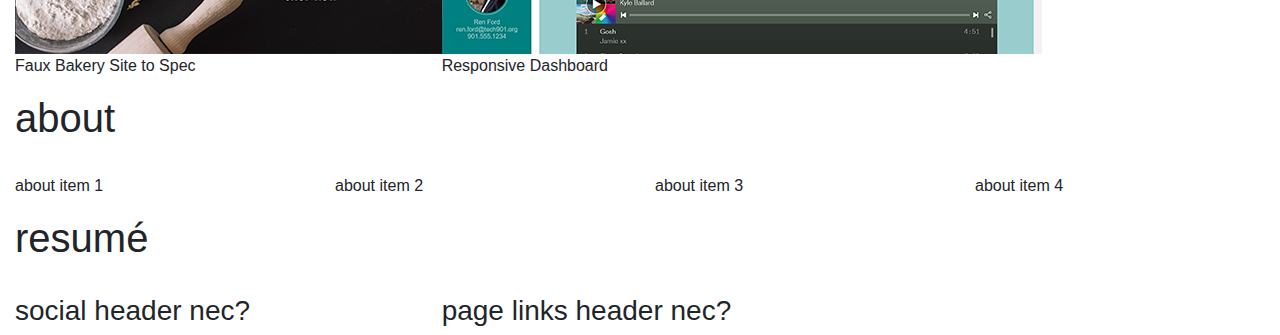
==== commit 42153883: "pull out index so github pages can render" ====
--- a/index.html
+++ b/index.html
@@ -6,61 +6,193 @@
      <meta charset="UTF-8">
      <!--this makes it responsive, don't skip it-->
      <meta name="viewport" content="width=device-width, initial-scale=1.0" shrink-to-fit="no">
-     <link rel="stylesheet" type="text/css" href="./indexStyle.css">
-     <script src="./indexScript.js" defer></script>
-    <title>krog Portfolio</title>
+     <link rel="stylesheet" type="text/css" href="./style.css">
+
+     <script src="./script.js" defer></script>
+    <title>Portfolio, with Bootstrap</title>
 </head>
 <body>
-    <nav id="ghostNav">
-        <a href="./projects.html">Projects</a>
-        <a href="./resume.html">Resume</a><!--get an accent aigu-->
-        <a href="./about.html">About</a>
-        <a href="./contact.html">Contact</a>
-    </nav>
+    <div class="container-fluid">
+        <nav class="row">
+            <div id="nameWrap" class="col-md-3 col-lg-2">
+                <h2>karen krog</h2>
+            </div>
+            <div id="kMenuWrap" class="col-2">
+                <img id="kMenuPic" src="../art/kmenu.svg" alt="k/hamburger dropdown menu button" onmouseover="addShadow(this)">
+                <!--do not like default box shadow, also needs a mouseout away if keep-->
+                <script>
+                    addShadow=()=>{
+                        document.getElementById('kMenuPic').className += "shadow p-3 mb-5 bg-white rounded";
+                    }
+                </script>
+            </div>
+            <div class="spacer col-md-3 col-lg-6"></div>
+            <div id="menuR" class="col-md-6 col-lg-4">
+                <ul>
+                    <!--NOTE thought. Maybe make this icons that flip to text on hover state??-->
+                    <li><a href="./projects/projects.html">Projects</a></li>
+                    <li><a href="./resume/resume.html">Resume</a></li>
+                    <li><a href="./about/about.html">Profile</a></li>
+                    <li><a href="./contact/contact.html">Contact</a></li>
+                </ul>
+            </div>
+            <div id="menuL" class="col-10">
+                <ul>
+                    <li><a href="#projects">Projects</a></li>
+                    <li<a href="#resume">Resume</a></li>
+                    <li><a href="#profile">Profile</a></li>
+                    <li><a href="#contact">Contact</a></li>
+                </ul>
+            </div>
+        </nav>
+        <div id="canvasWrap" class="row">
+            <canvas id="canvas" class="col-12">Your browser doesn't support canvas.
+            </canvas>
+            <script src="../art/waves.js"></script>
+        </div>
+        <div id="projectsHWrap" class="row">
+            <div class="col-8 col-lg-4">
+                <h1>projects</h1>
+            </div>
+        </div>
+        <!--put best 3 samples here-->
+        <div id="projects" class="row">
+            <figure class="col-12 col-sm-6 col-lg-4">
+                <img id="p1" alt="1st project" src="../art/index/absnap.png">
+                <figcaption>Faux Bakery Site to Spec</figcaption>
+            </figure>
+            <figure class="col-12 col-sm-6 col-lg-4">
+                <img id="p2" alt="2nd project" src="../art/index/dashsnap.png">
+                <figcaption>Responsive Dashboard</figcaption>
+            </figure>
+            <figure id="f3" class="col-12 col-sm-6 col-lg-4">
+                <img id="p3" alt="3rd project" src="#">
+                <figcaption>Future home of Guessatronic or React App</figcaption>
+            </figure>
+        </div>
+        <div id="aboutHWrap" class="row">
+            <div class="col-8 col-lg-4">
+                <h1>about</h1>
+            </div>
+        </div>
+        <div id="aboutwrap" class="row">
+            <figure class="col-3">
+                <img>
+                <figcaption>about item 1</figcaption>
+            </figure>
+            <figure class="col-3">
+                <img>
+                <figcaption>about item 2</figcaption>
+            </figure>
+            <figure class="col-3">
+                <img>
+                <figcaption>about item 3</figcaption>
+            </figure>
+            <figure class="col-3">
+                <img>
+                <figcaption>about item 4</figcaption>
+            </figure>
+        </div>
+        <div id="resumeHWrap" class="row">
+            <div class="col-8 col-lg-4">
+                <h1>resumé</h1>
+            </div>
+        </div>
+        <div id="resumeWrap" class="row">
+            <div id="resume" class="col-12">
+                <img>
+            </div>
+        </div>
+        <footer class="row">
+            <!--set up some columns of info here. once there's some info to be had.-->
+            <div id="fsocial" class="col-4">
+                <h3>social header nec?</h3>
+                <!--bootstrap list items-->
+            </div>
+            <div id="pagelist" class="col-4">
+                <h3>page links header nec?</h3>
+                <!--bootstrap list items-->
+            </div>
+
+        </footer>
+    </div>
+    <!--div id="old,maybe reuse">
+    <aside>
+        <NOTE collapse into logo>
+        <i class="ikkons"></i>
+        <nav class="ktoggle">
+            <ul>
+                <NOTE thought. Maybe make this icons that flip to text on hover state??>
+                <li><a href="./projects/projects.html">Projects</a></li>
+                <li<a href="./resume/resume.html">Resume</a></li>
+                <li><a href="./about/about.html">Profile</a></li>
+                <li><a href="./contact/contact.html">Contact</a></li>
+            </ul>
+        </nav>
+    </aside>
     <main>
-        <!--may not need these divs; testing out a new animation software-->
-        <div id="foreground" class="row justify-content-center">
-            <div id="mugwrap" class="col-lg-r col-sm-8 col-12">
-                <div id="steam" class="">
-                    <img id="steamPic" src="./indexart/steam.svg" alt="steam waves">
-                </div>
-                <div id="coffee" class="">
-                    <img id="coffeePic" src="./indexart/coffee.svg" alt="coffee">
-                </div>
-                <div id="mug" class="">
-                    <img id="mugPic" src="./indexart/mug.svg" alt="white mug">
-                </div>
-                <div id="mugUp">
+        <div class="hero">
+            <h1>Let's say something</h1>
+            <NOTE use a bg img and a border with collapse for the next>
+            <nav class="projnavcol">
+                <a href="#proj1">Project Type 1</a>
+                <a href="#proj2">Project Type 2</a>
+                <a href="#proj3">Project Type 3</a>
+            </nav>
+        </div>
+        <div class="scrollgrabs">
+            <div id="proj1">
+                <figure class="projects">
+                    <img id="p1ai" src="#" alt="good alt text">
+                    <figcaption>
+                        <h3>Project 1a Name</h3>
+                        <p>Little description snippet</p>
+                    </figcaption>
+                </figure>
+                <figure class="projects">
+                    <img id="p1bi" src="#" alt="more good alt text">
+                    <figcaption>
+                        <h3>Project 1b Name</h3>
+                        <p>Little description snippet</p>
+                    </figcaption>
+                </figure>
+            </div>
+            <div id="proj2">
+                <figure class="projects">
+                    <img id="p2ai" src="#" alt="some alt text">
+                    <figcaption>
+                        <h3>Project 2a Name</h3>
+                        <p>Little description snippet</p>
+                    </figcaption>
+                </figure>
+                <figure class="projects">
+                    <img id="p2bi" src="#" alt="other alt text">
+                    <figcaption>
+                        <h3>Project 2b Name</h3>
+                        <p>Little description snippet</p>
+                    </figcaption>
+                </figure>
+            </div>
+            <div id="proj3">
+                <figure class="projects">
+                    <img id="p3ai" src="#" alt="alt text">
+                    <figcaption>
+                        <h3>Project 3a Name</h3>
+                        <p>Little description snippet</p>
+                    </figcaption>
+                </figure>
+                <figure class="projects">
+                    <img id="p3bi" src="#" alt="alt text">
+                    <figcaption>
+                        <h3>Project 3b Name</h3>
+                        <p>Little description snippet</p>
+                    </figcaption>
+                </figure>          
+            </div>
+        </div>
+    </main>
+    </div-->
 
-                </div>
-                <div id="mugOver">
-
-                </div>
-                <div id="coffeeSpill">
-
-                </div>
-            </div>
-        </div>
-        <div id="midground" class="row justify-content-center">
-            <div id="tablewrap" class="col-12 align-self-center">
-                <div id="table">
-                    <img id="tablePic" src="./indexart/tabletop.svg" alt="light brown tabletop">
-                </div>
-            </div>
-        </div>
-        <div id="background" class="row">
-            <div id="catwrap1" class="col-lg-6 col-sm-8 col-6 align-self-end">
-                <div id="catEars">
-                    <img id="catEarsPic" src="./indexart/cathead.svg" alt="black cat ears">
-                </div>
-            </div>
-            <div id="catwrap2" class="col-lg-2 col-sm-4 col-6 align-self-end">
-                <div id="catPaw">
-                    <img id="catPawPic" src="./indexart/catpaw.svg" alt="black cat paw">
-                </div>
-            </div>
-        </div>
-    </main>
      <!--bootstrap java, push it to bottom//the ORDER is important,don't change it-->
      <script src="https://code.jquery.com/jquery-3.4.1.slim.min.js" integrity="sha384-J6qa4849blE2+poT4WnyKhv5vZF5SrPo0iEjwBvKU7imGFAV0wwj1yYfoRSJoZ+n" crossorigin="anonymous"></script>
      <script src="https://cdn.jsdelivr.net/npm/popper.js@1.16.0/dist/umd/popper.min.js" integrity="sha384-Q6E9RHvbIyZFJoft+2mJbHaEWldlvI9IOYy5n3zV9zzTtmI3UksdQRVvoxMfooAo" crossorigin="anonymous"></script>
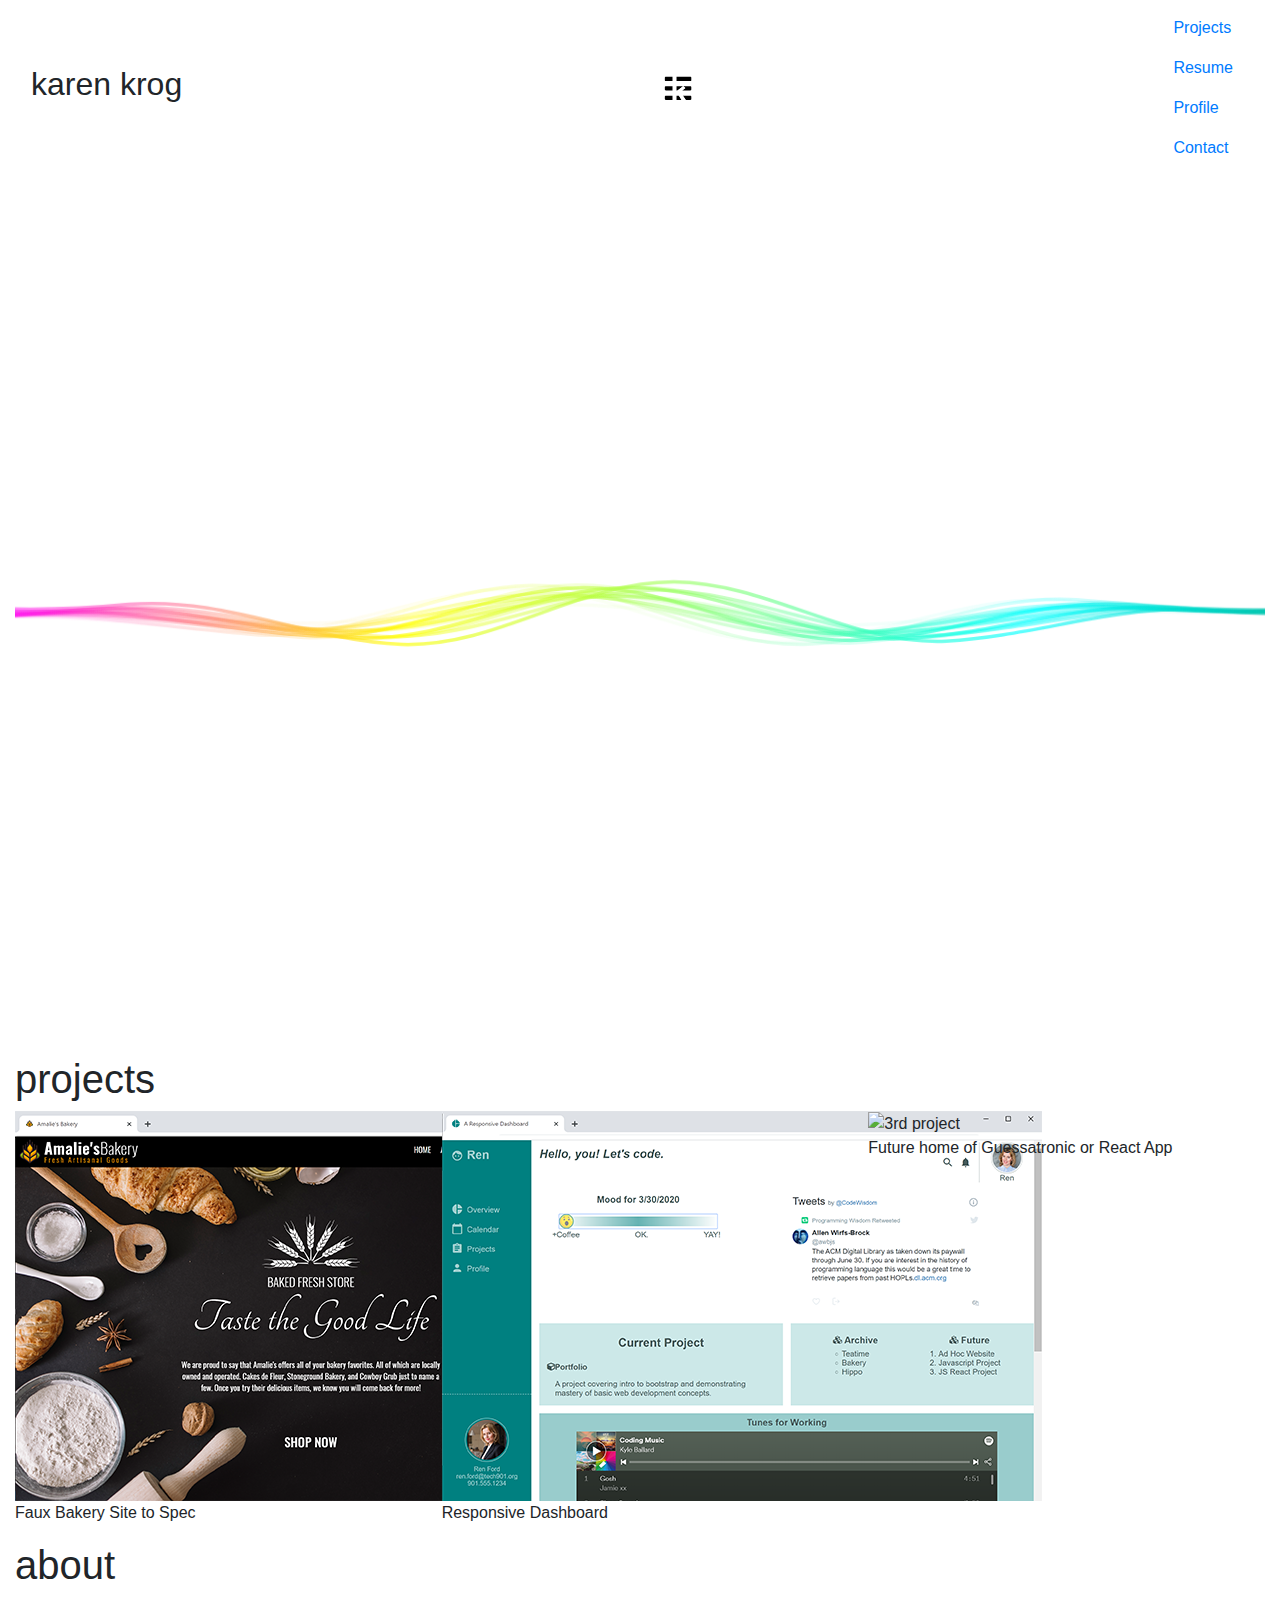
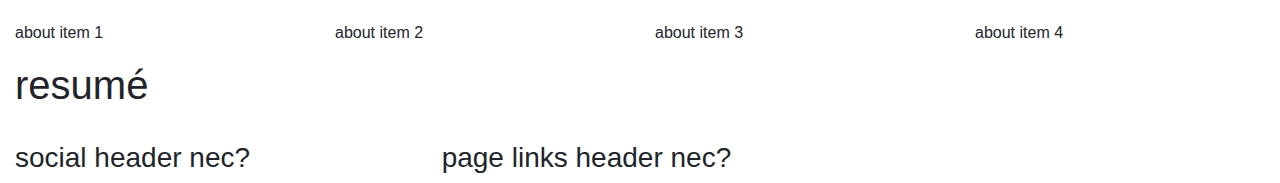
==== commit 183c77d1: "correct index links" ====
--- a/index.html
+++ b/index.html
@@ -6,19 +6,19 @@
      <meta charset="UTF-8">
      <!--this makes it responsive, don't skip it-->
      <meta name="viewport" content="width=device-width, initial-scale=1.0" shrink-to-fit="no">
-     <link rel="stylesheet" type="text/css" href="./style.css">
+     <link rel="stylesheet" type="text/css" href="./index/style.css">
 
-     <script src="./script.js" defer></script>
+     <script src="./index/script.js" defer></script>
     <title>Portfolio, with Bootstrap</title>
 </head>
 <body>
     <div class="container-fluid">
-        <nav class="row">
-            <div id="nameWrap" class="col-md-3 col-lg-2">
+        <nav class="navbar navbar-top-fixed">
+            <div id="nameWrap" class="something navbar-brand">
                 <h2>karen krog</h2>
             </div>
-            <div id="kMenuWrap" class="col-2">
-                <img id="kMenuPic" src="../art/kmenu.svg" alt="k/hamburger dropdown menu button" onmouseover="addShadow(this)">
+            <div id="kMenuWrap" class="navbar-toggler">
+                <img id="kMenuPic" class="navbar-toggler-icon" src="./art/kmenu.svg" alt="k/hamburger dropdown menu button" onmouseover="addShadow(this)">
                 <!--do not like default box shadow, also needs a mouseout away if keep-->
                 <script>
                     addShadow=()=>{
@@ -26,33 +26,31 @@
                     }
                 </script>
             </div>
-            <div class="spacer col-md-3 col-lg-6"></div>
-            <div id="menuR" class="col-md-6 col-lg-4">
-                <ul>
-                    <!--NOTE thought. Maybe make this icons that flip to text on hover state??-->
-                    <li><a href="./projects/projects.html">Projects</a></li>
-                    <li><a href="./resume/resume.html">Resume</a></li>
-                    <li><a href="./about/about.html">Profile</a></li>
-                    <li><a href="./contact/contact.html">Contact</a></li>
-                </ul>
+            <!--don't use spacer divs use bootstrap alignment classes-->
+            <div id="menuR" class="something">
+                <!--NOTE thought. Maybe make this icons that flip to text on hover state??-->
+                <a href="#projects" class="nav-item nav-link">Projects</a>
+                <a href="#resume" class="nav-item nav-link">Resume</a>
+                <a href="#about" class="nav-item nav-link">Profile</a>
+                <a href="#contact" class="nav-item nav-link">Contact</a>
             </div>
-            <div id="menuL" class="col-10">
-                <ul>
-                    <li><a href="#projects">Projects</a></li>
-                    <li<a href="#resume">Resume</a></li>
-                    <li><a href="#profile">Profile</a></li>
-                    <li><a href="#contact">Contact</a></li>
-                </ul>
+            <div id="menuL" class="collapse navbar-collapse">
+                <div class="navbar-nav">
+                    <a href="#projects" class="nav-item nav-link">Projects</a>
+                    <a href="#resume" class="nav-item nav-link">Resume</a>
+                    <a href="#profile" class="nav-item nav-link">Profile</a>
+                    <a href="#contact" class="nav-item nav-link">Contact</a>
+                </div>
             </div>
         </nav>
         <div id="canvasWrap" class="row">
             <canvas id="canvas" class="col-12">Your browser doesn't support canvas.
             </canvas>
-            <script src="../art/waves.js"></script>
+            <script src="./art/waves.js"></script>
         </div>
         <div id="projectsHWrap" class="row">
             <div class="col-8 col-lg-4">
-                <h1>projects</h1>
+                <h1 href="./projects/projects.html">projects</h1>
             </div>
         </div>
         <!--put best 3 samples here-->
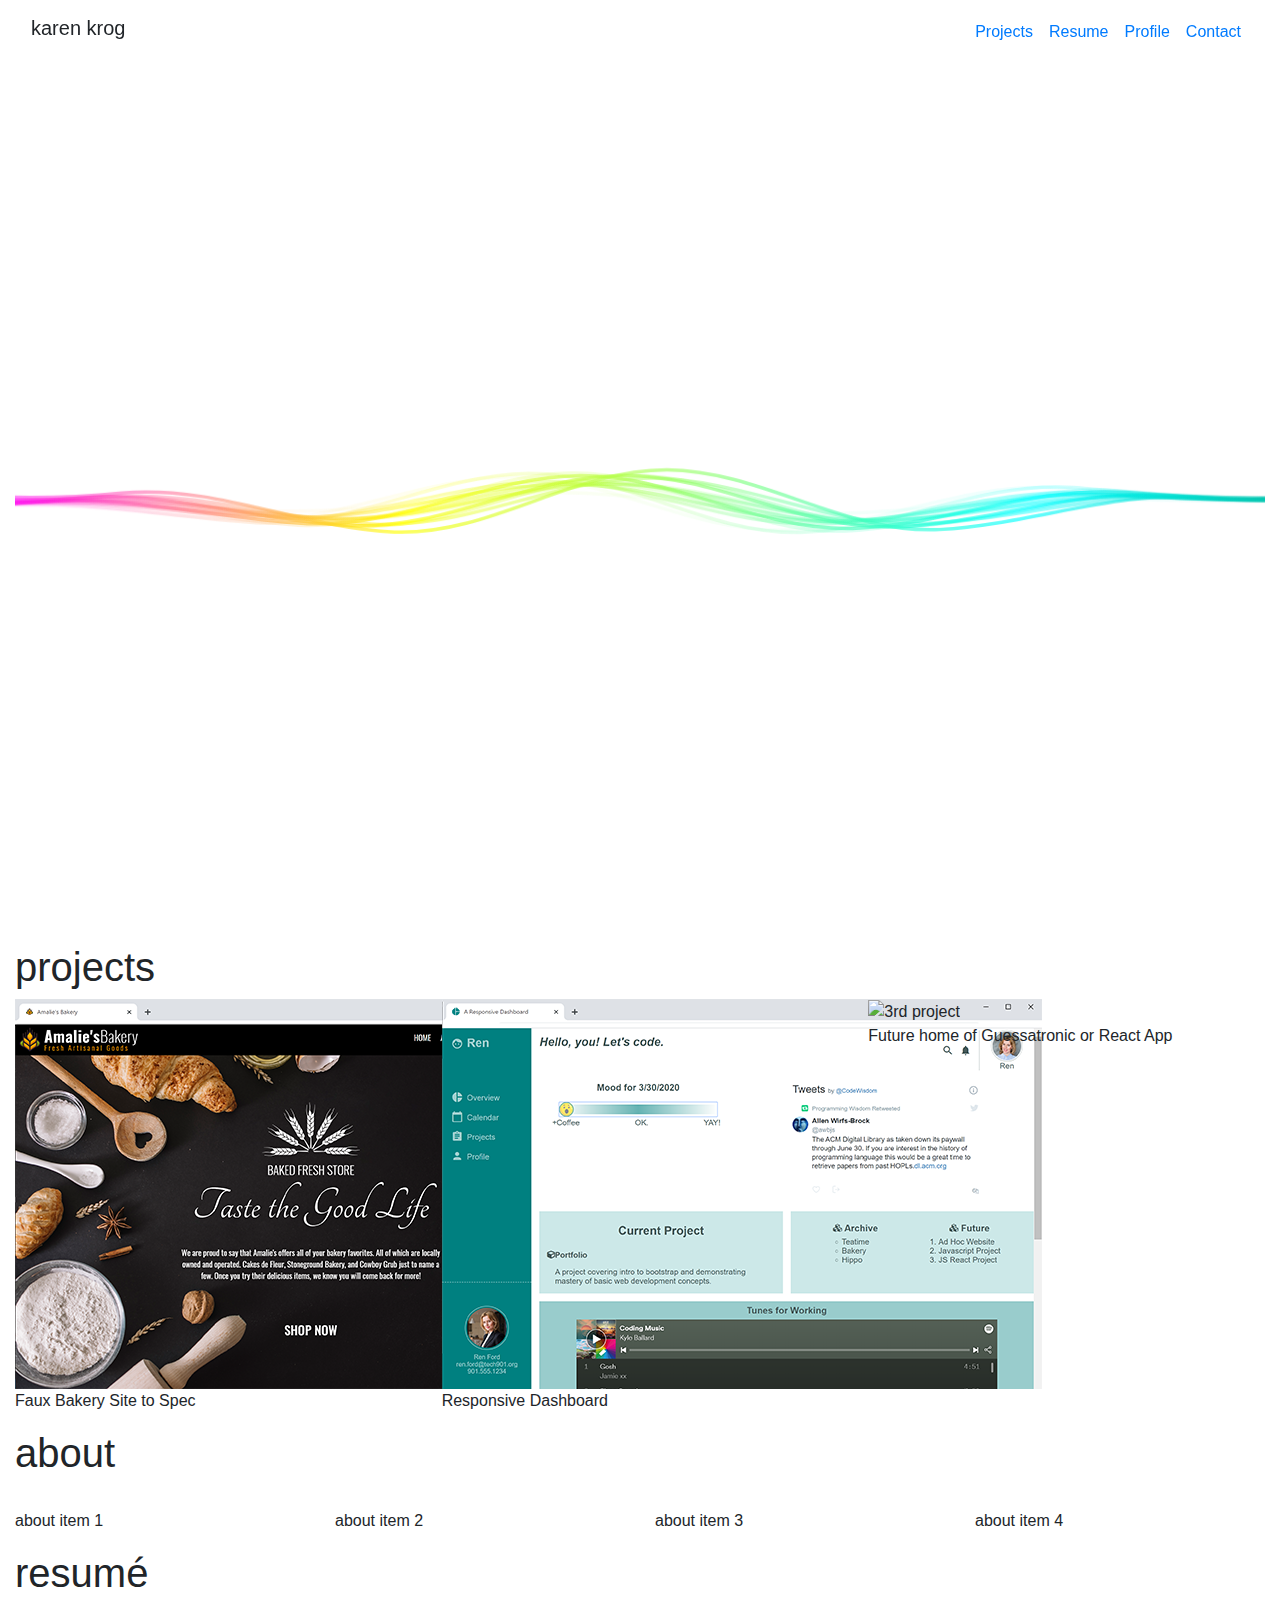
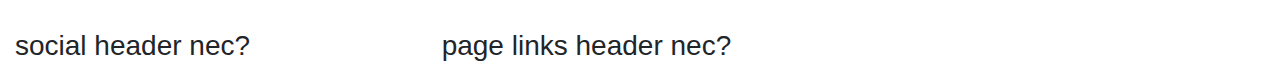
==== commit b5058d42: "some nav cleanup" ====
--- a/index.html
+++ b/index.html
@@ -13,28 +13,12 @@
 </head>
 <body>
     <div class="container-fluid">
-        <nav class="navbar navbar-top-fixed">
-            <div id="nameWrap" class="something navbar-brand">
-                <h2>karen krog</h2>
-            </div>
-            <div id="kMenuWrap" class="navbar-toggler">
-                <img id="kMenuPic" class="navbar-toggler-icon" src="./art/kmenu.svg" alt="k/hamburger dropdown menu button" onmouseover="addShadow(this)">
-                <!--do not like default box shadow, also needs a mouseout away if keep-->
-                <script>
-                    addShadow=()=>{
-                        document.getElementById('kMenuPic').className += "shadow p-3 mb-5 bg-white rounded";
-                    }
-                </script>
-            </div>
-            <!--don't use spacer divs use bootstrap alignment classes-->
-            <div id="menuR" class="something">
-                <!--NOTE thought. Maybe make this icons that flip to text on hover state??-->
-                <a href="#projects" class="nav-item nav-link">Projects</a>
-                <a href="#resume" class="nav-item nav-link">Resume</a>
-                <a href="#about" class="nav-item nav-link">Profile</a>
-                <a href="#contact" class="nav-item nav-link">Contact</a>
-            </div>
-            <div id="menuL" class="collapse navbar-collapse">
+        <nav class="navbar sticky-top navbar-expand-md">
+            <h2 id="nameWrap" class="something navbar-brand">
+                karen krog
+            </h2>
+            <img id="kMenu" src="./art/kmenu.svg" alt="k/hamburger menu button" class="navbar-toggler" data-toggle="collapse" data-target="#navCollapse" aria-controls="navCollapse" aria-expanded="false" aria-label="Toggle navigation">
+            <div id="navCollapse" class="collapse navbar-collapse justify-content-end">
                 <div class="navbar-nav">
                     <a href="#projects" class="nav-item nav-link">Projects</a>
                     <a href="#resume" class="nav-item nav-link">Resume</a>
@@ -42,6 +26,7 @@
                     <a href="#contact" class="nav-item nav-link">Contact</a>
                 </div>
             </div>
+                <!--NOTE ^thought. Maybe make these icons that flip to text on hover state, but only when expanded-->
         </nav>
         <div id="canvasWrap" class="row">
             <canvas id="canvas" class="col-12">Your browser doesn't support canvas.
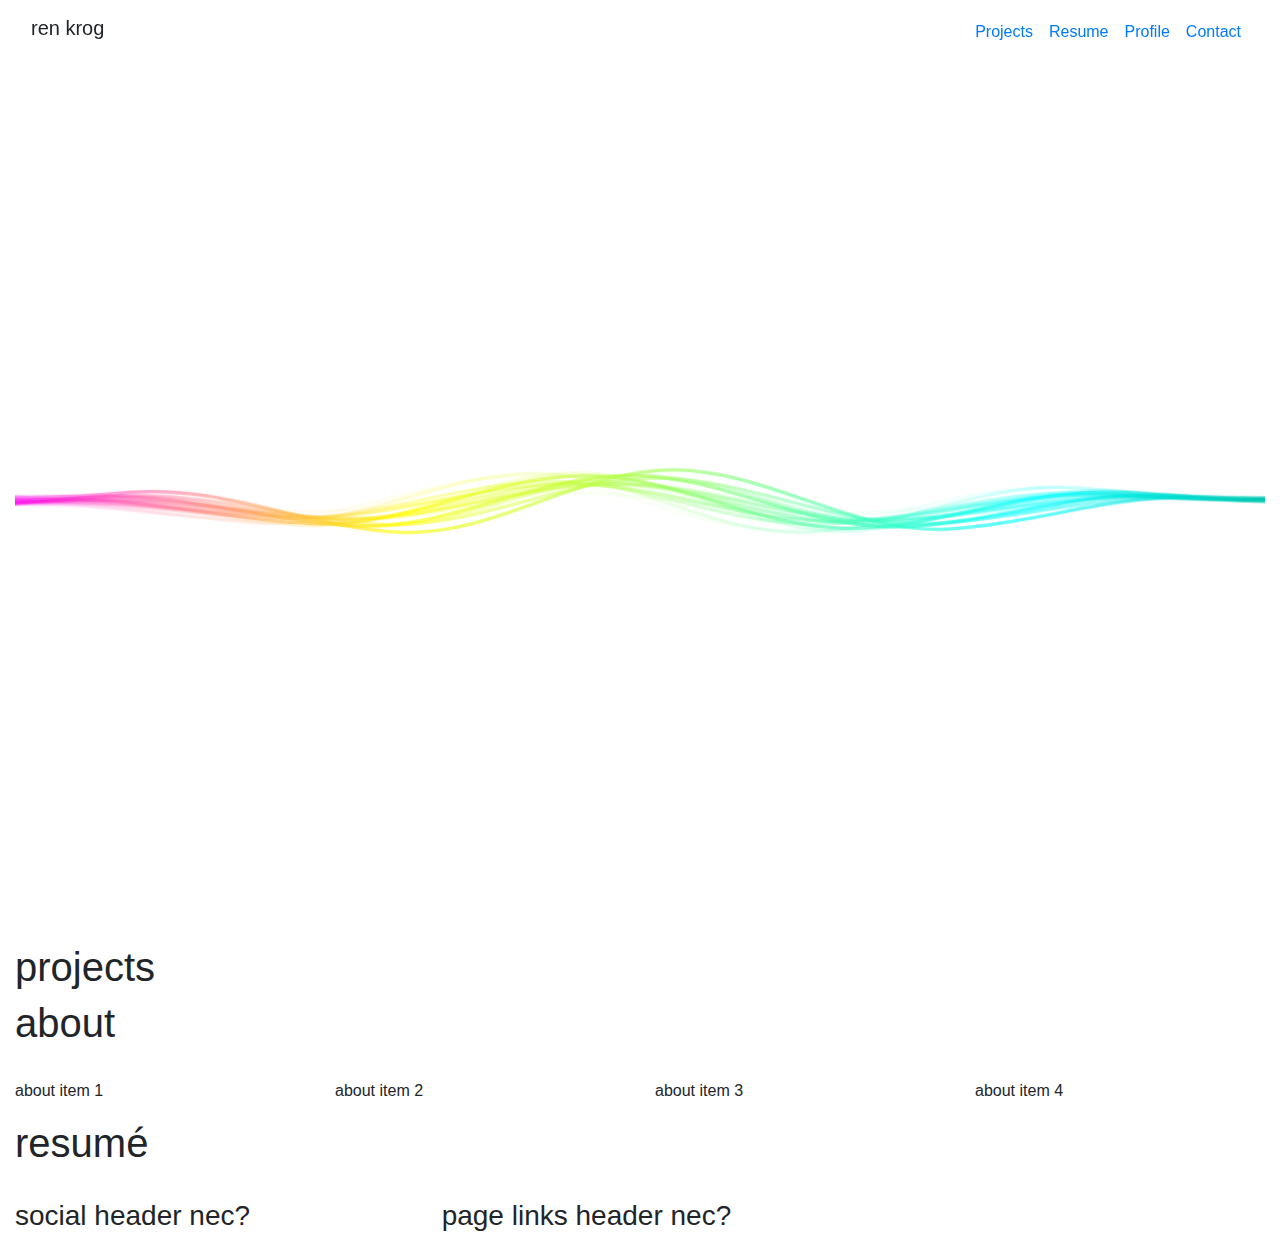
==== commit 91083f08: "more index items" ====
--- a/index.html
+++ b/index.html
@@ -15,7 +15,7 @@
     <div class="container-fluid">
         <nav class="navbar sticky-top navbar-expand-md">
             <h2 id="nameWrap" class="something navbar-brand">
-                karen krog
+                ren krog
             </h2>
             <img id="kMenu" src="./art/kmenu.svg" alt="k/hamburger menu button" class="navbar-toggler" data-toggle="collapse" data-target="#navCollapse" aria-controls="navCollapse" aria-expanded="false" aria-label="Toggle navigation">
             <div id="navCollapse" class="collapse navbar-collapse justify-content-end">
@@ -39,19 +39,10 @@
             </div>
         </div>
         <!--put best 3 samples here-->
-        <div id="projects" class="row">
-            <figure class="col-12 col-sm-6 col-lg-4">
-                <img id="p1" alt="1st project" src="../art/index/absnap.png">
-                <figcaption>Faux Bakery Site to Spec</figcaption>
-            </figure>
-            <figure class="col-12 col-sm-6 col-lg-4">
-                <img id="p2" alt="2nd project" src="../art/index/dashsnap.png">
-                <figcaption>Responsive Dashboard</figcaption>
-            </figure>
-            <figure id="f3" class="col-12 col-sm-6 col-lg-4">
-                <img id="p3" alt="3rd project" src="#">
-                <figcaption>Future home of Guessatronic or React App</figcaption>
-            </figure>
+        <div id="projectsWrap" class="row">
+            <div class="projects proj1"></div>
+            <div class="projects proj2"></div>
+            <div class="projects proj3"></div>
         </div>
         <div id="aboutHWrap" class="row">
             <div class="col-8 col-lg-4">
